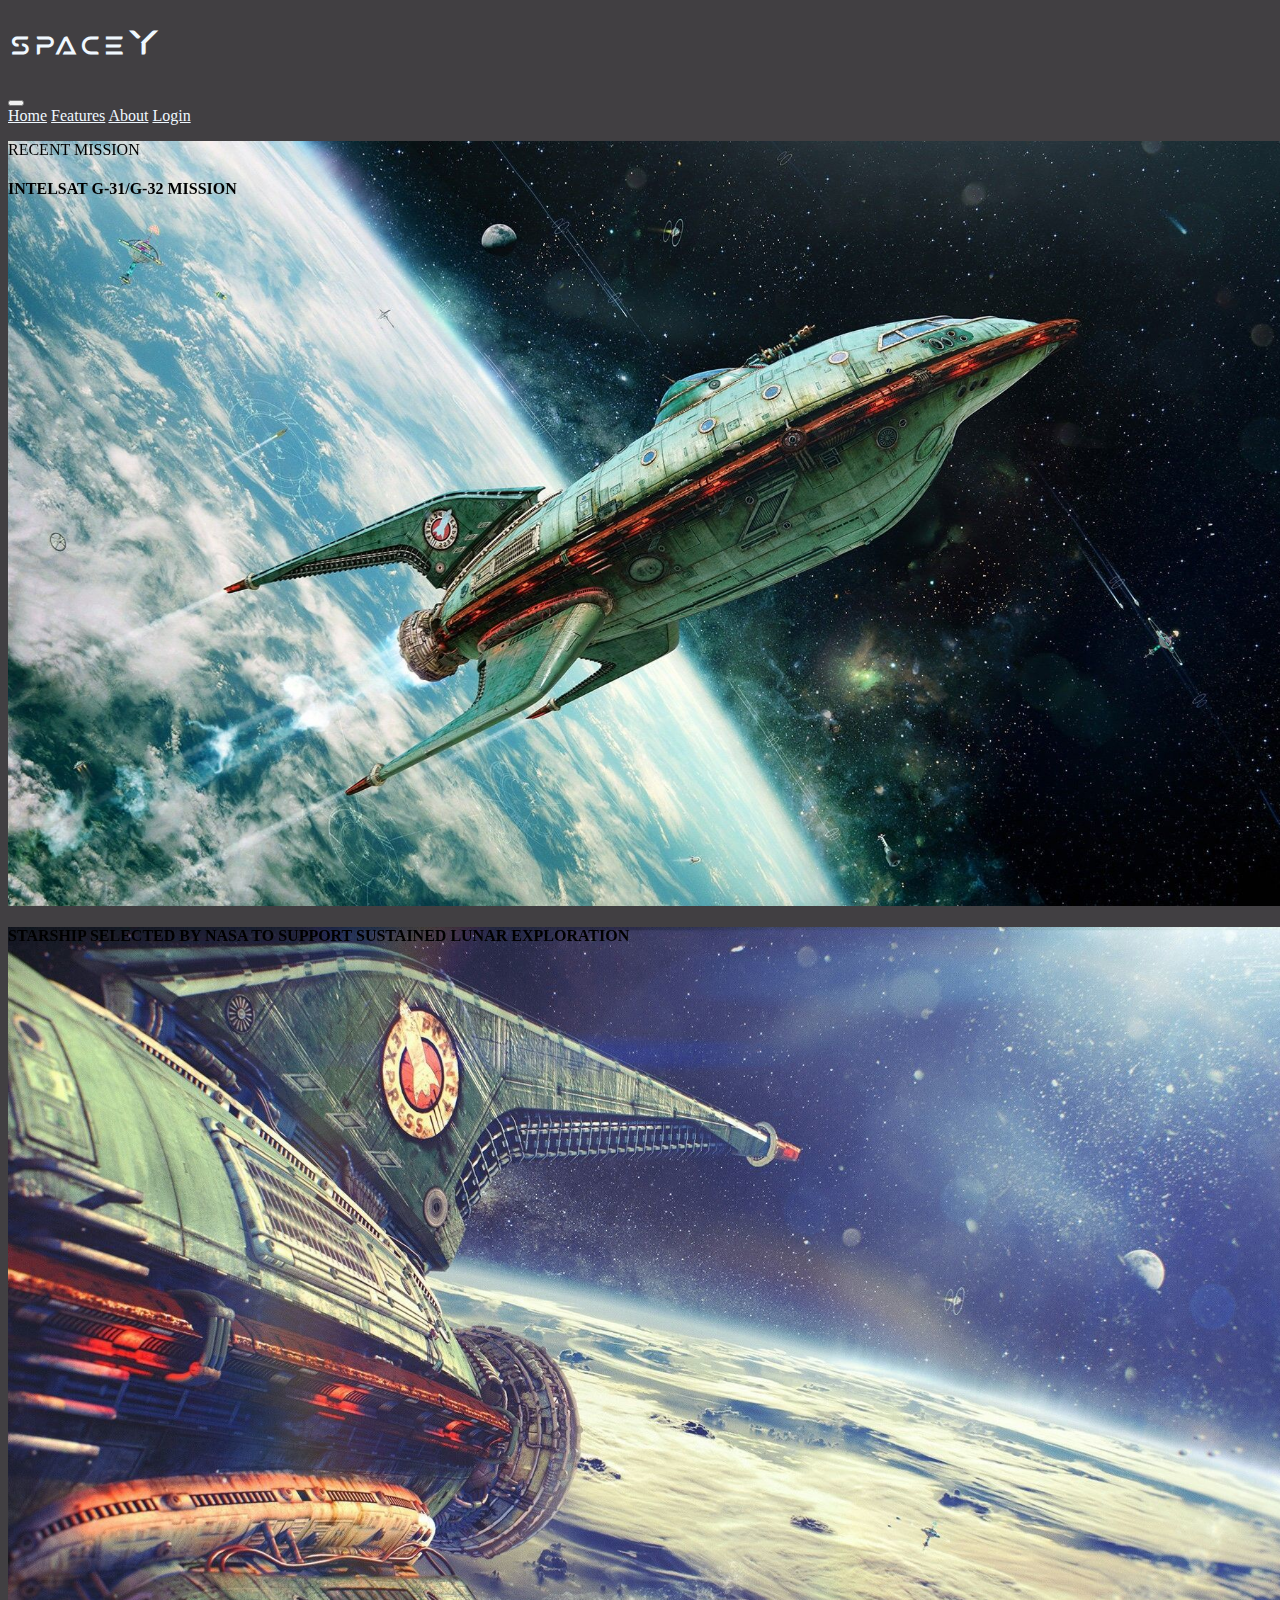
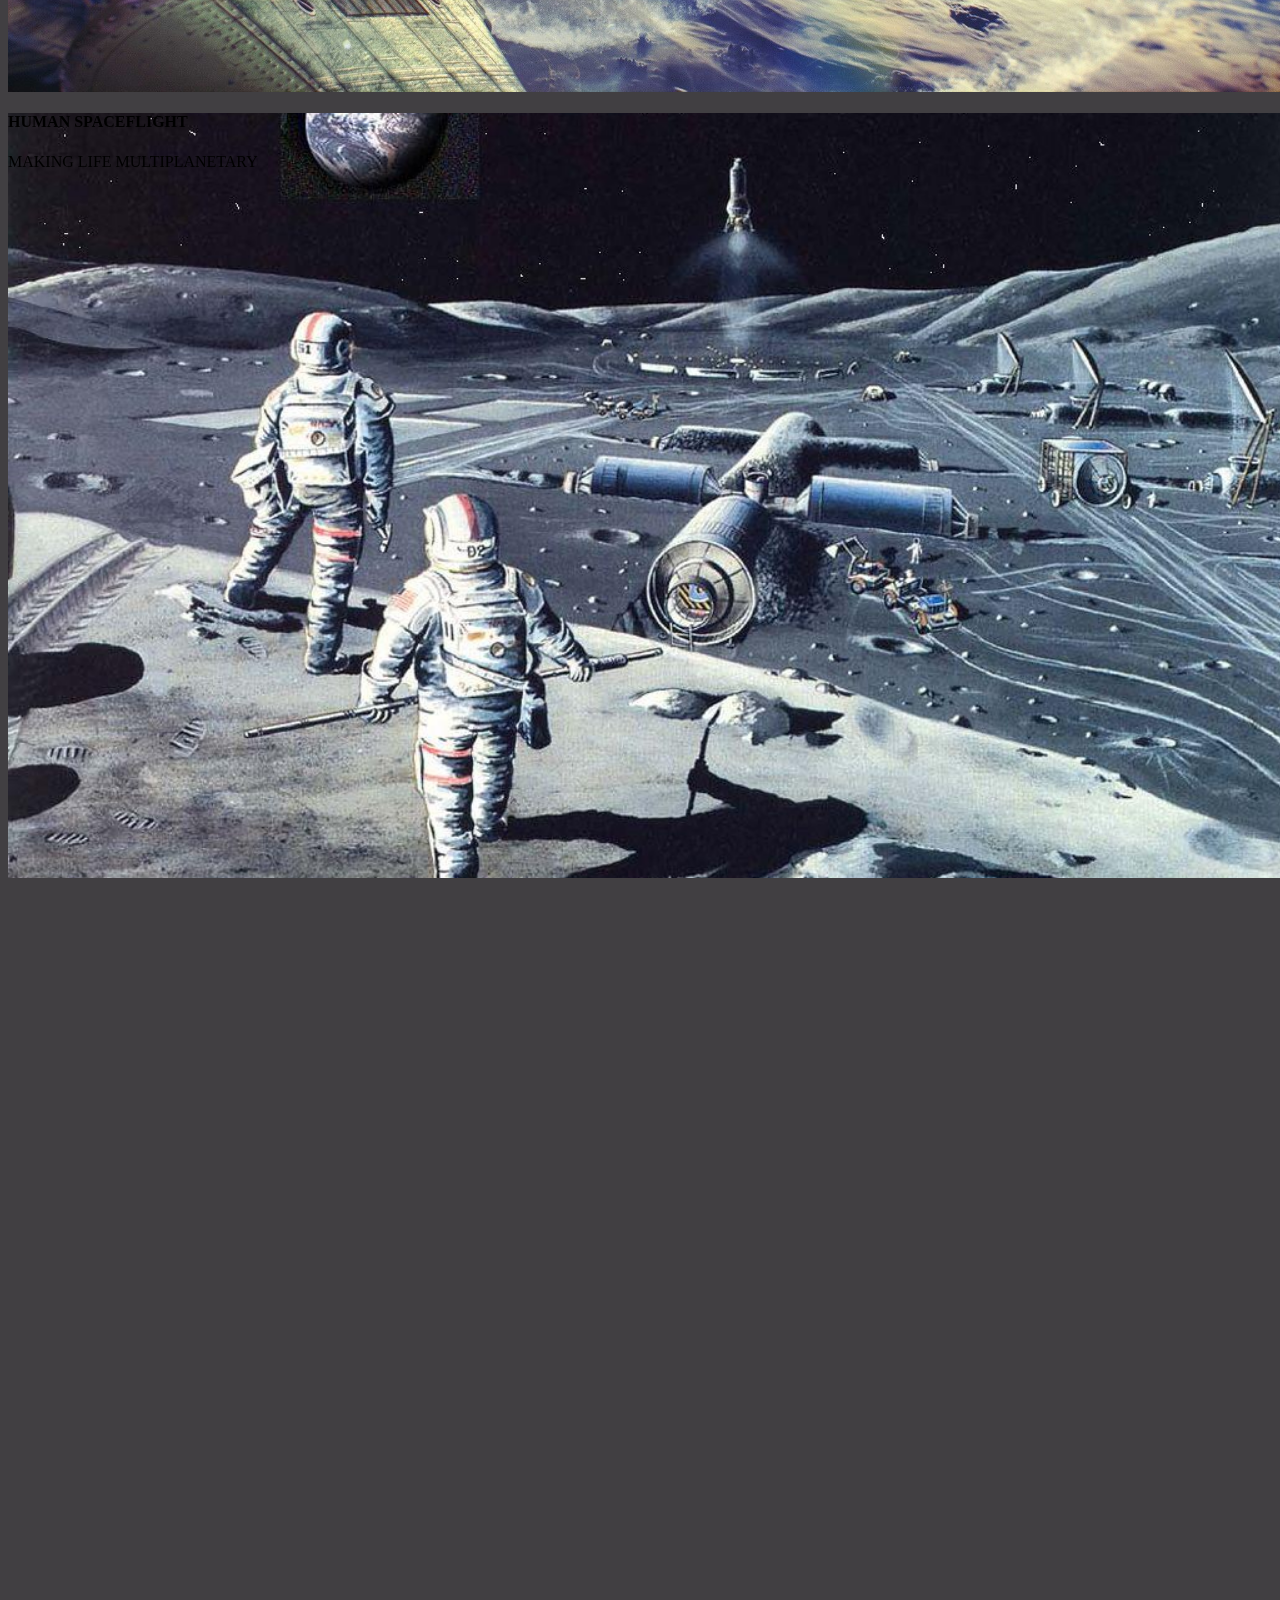
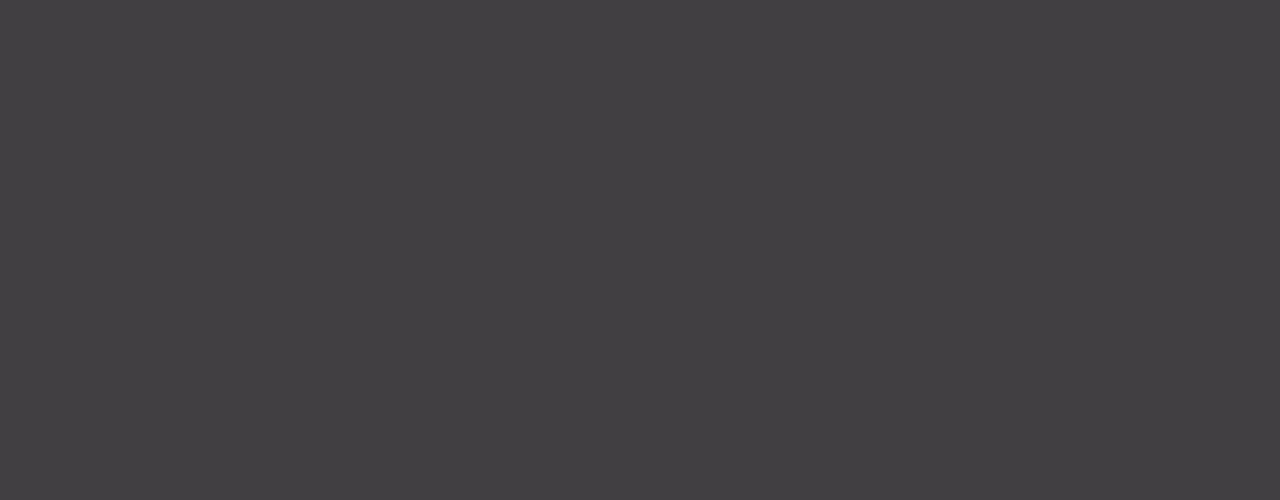
==== index.html @ 452ef67c "Se aplicaron efectos de scroll a la pagina" ====
<!DOCTYPE html>
<html lang="en">
<head>
    <meta charset="UTF-8">
    <meta http-equiv="X-UA-Compatible" content="IE=edge">
    <meta name="viewport" content="width=device-width, initial-scale=1.0">
    <title>Document</title>
    <link href="https://cdn.jsdelivr.net/npm/bootstrap@5.2.2/dist/css/bootstrap.min.css" rel="stylesheet" integrity="sha384-Zenh87qX5JnK2Jl0vWa8Ck2rdkQ2Bzep5IDxbcnCeuOxjzrPF/et3URy9Bv1WTRi" crossorigin="anonymous">
    <link rel="stylesheet" href="https://unpkg.com/aos@next/dist/aos.css" />
    <link href="style.css" rel="stylesheet">
</head>
<body>
    <nav class="navbar navbar-expand-lg">
        <div class="container-fluid">
            <div class="title">
                <h2>Space</h2>
                <h1>Y</h1>
            </div>
          <button class="navbar-toggler" type="button" data-bs-toggle="collapse" data-bs-target="#navbarNavAltMarkup" aria-controls="navbarNavAltMarkup" aria-expanded="false" aria-label="Toggle navigation">
            <span class="navbar-toggler-icon"></span>
          </button>
          <div class="collapse navbar-collapse" id="navbarNavAltMarkup">
            <div class="navbar-nav">
              <a class="nav-link nav active" aria-current="page" href="#">Home</a>
              <a class="nav-link nav" href="#">Features</a>
              <a class="nav-link nav" href="#">About</a>
              <a class="nav-link nav" href="#">Login</a>
            </div>
          </div>
        </div>
      </nav>

    <div data-aos="zoom-in" id= "idDivCarousel">
    
        <div id="miCarousel" class="carousel slide" data-bs-ride="carousel">
            <div class="carousel-inner">
                <div class="carousel-item active" style="background-image: url(img/img1.jpg) ;">
                    <div class="carousel-caption d-none d-md-block">
                        <p>RECENT MISSION</p>
                        <h4>INTELSAT G-31/G-32 MISSION</h4>
                    </div>
                </div>
                <div class="carousel-item" style="background-image:url(img/img2.jpg) ;">
                    <div class="carousel-caption d-none d-md-block">
                        <h4>STARSHIP SELECTED BY NASA TO SUPPORT SUSTAINED LUNAR EXPLORATION</h4>
                    </div>
                </div>
                <div class="carousel-item" style="background-image:url(img/img3.jpg) ;">
                    <div class="carousel-caption d none d-md-block">
                        <h4>HUMAN SPACEFLIGHT</h4>
                        <p>MAKING LIFE MULTIPLANETARY</p>
                    </div>
                </div>
            </div>
        </div>
    
    </div>
    <br>
    <div class="container">
        <div class="row">

            <div  data-aos="fade-up" class="col-3">
                <div class="card">
                    <img src="img/space1.jpg" class="card-img-top" alt="">
                    <div class="card-body">
                        <h5>WELCOME TO SPACE</h5>
                        <p>THE ROAD TO MAKING HUMANITY MULTIPLANETARY</p>
                    </div>
                </div>
            </div>
        
            <div data-aos="fade-up" class="col-3">
                <div class="card">
                    <img src="img/moon.jpg" class="card-img-top" alt="">
                    <div class="card-body">
                        <h5>THE MOON</h5>
                        <p>RETURNING HUMANS TO LUNAR MISSIONS</p>
                    </div>
                </div>
            </div>

            <div data-aos="fade-up" class="col-3">
                <div class="card">
                    <img src="img/mars.jpg" class="card-img-top" alt="">
                    <div class="card-body">
                        <h5>EXPLORE MARS</h5>
                        <p>Algo para escribir 3</p>
                    </div>
                </div>
            </div>

        </div>
    </div>
    <script src="https://cdn.jsdelivr.net/npm/bootstrap@5.2.2/dist/js/bootstrap.bundle.min.js" integrity="sha384-OERcA2EqjJCMA+/3y+gxIOqMEjwtxJY7qPCqsdltbNJuaOe923+mo//f6V8Qbsw3" crossorigin="anonymous"></script>
    <script src="https://unpkg.com/aos@next/dist/aos.js"></script>
    <script>
      AOS.init({
        easing: 'ease-out-back',
        duration: 2500
      });
    </script>
</body>
</html>
---- style.css ----
@font-face {
    font-family: mars;
    src: url(fonts/Mars.ttf);
}
body{
    background-color: #413F42;
}
h2{
    font-family: mars;
    color: aliceblue;
}
h1{
    font-family: mars;
    color: aliceblue;
}
/* Estilos del titulo*/
.title{
    display: flex;
    align-items: baseline;
}
.nav{
    color: aliceblue;
}
.navbar-toggler-icon{
    background-color: blanchedalmond;
    border-radius: 5px;
}
/* Estilos para el carousel de fotos*/
.carousel-item{
    height:85vh;
    width: 100vw;
    background-color: black;
    background-position: center;
    background-size: cover;
}
/* Estilos para cards del inicio*/
.card{
    height: 23rem;
    background-color: whitesmoke;
    opacity: 50%;
}
.card:hover{
    opacity: 100%;
    transition: 1s;
}
.card-img-top{
    height: 15rem;
}
/**/
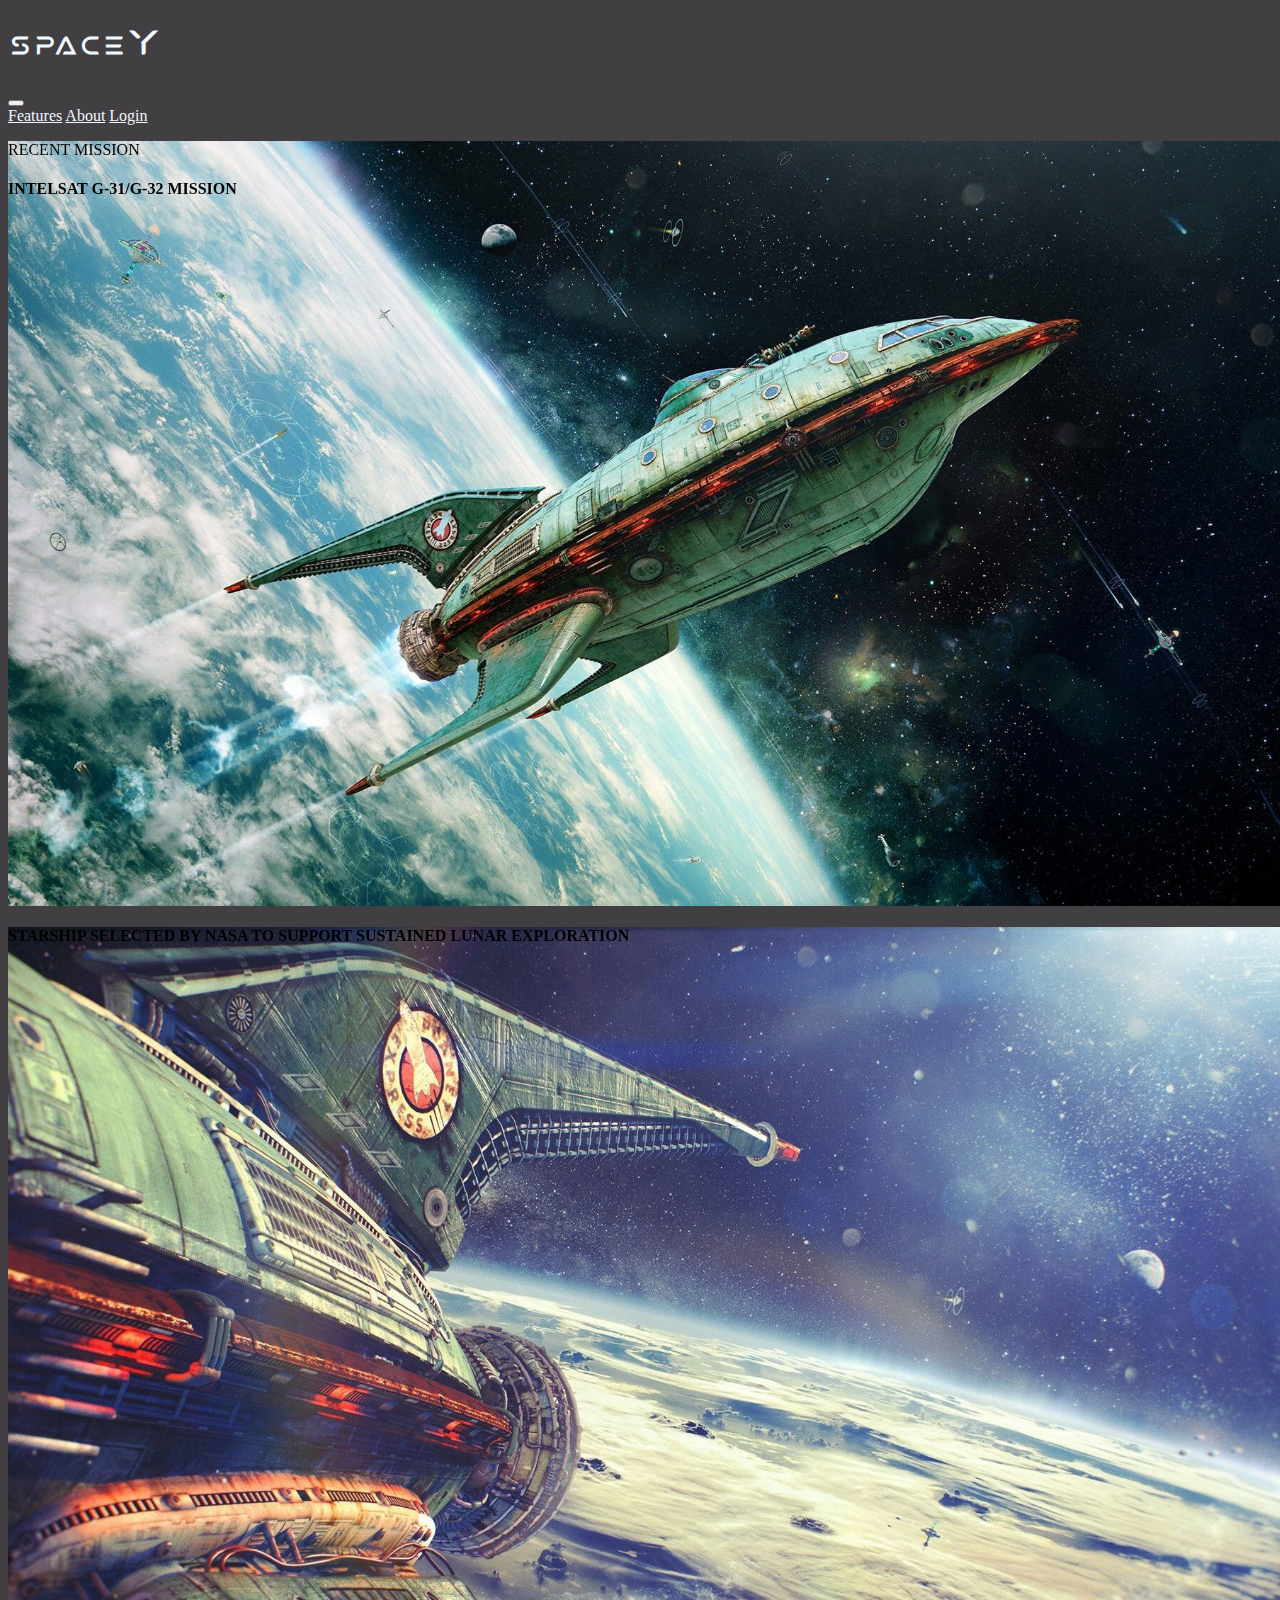
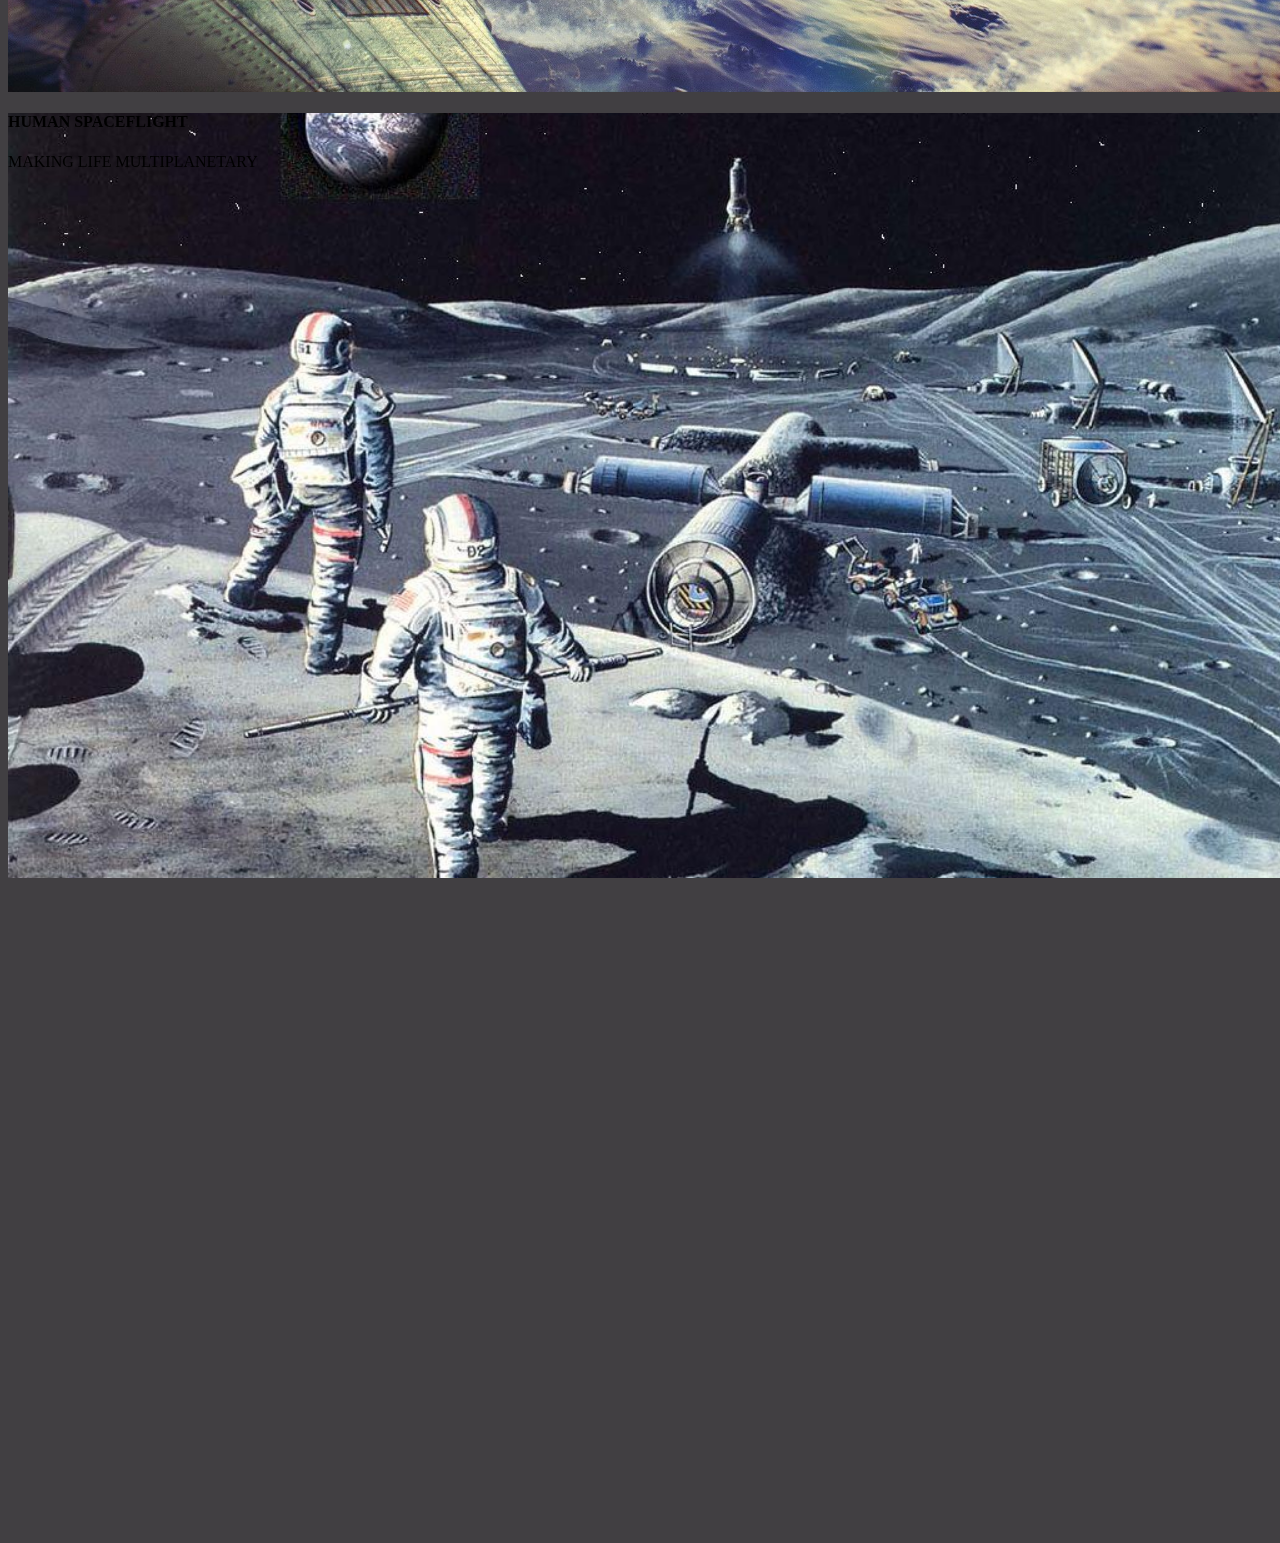
==== commit 770bfb69: "Se agregaron nuevos html a trabajar" ====
--- a/index.html
+++ b/index.html
@@ -4,7 +4,7 @@
     <meta charset="UTF-8">
     <meta http-equiv="X-UA-Compatible" content="IE=edge">
     <meta name="viewport" content="width=device-width, initial-scale=1.0">
-    <title>Document</title>
+    <title>SpaceY</title>
     <link href="https://cdn.jsdelivr.net/npm/bootstrap@5.2.2/dist/css/bootstrap.min.css" rel="stylesheet" integrity="sha384-Zenh87qX5JnK2Jl0vWa8Ck2rdkQ2Bzep5IDxbcnCeuOxjzrPF/et3URy9Bv1WTRi" crossorigin="anonymous">
     <link rel="stylesheet" href="https://unpkg.com/aos@next/dist/aos.css" />
     <link href="style.css" rel="stylesheet">
@@ -21,7 +21,6 @@
           </button>
           <div class="collapse navbar-collapse" id="navbarNavAltMarkup">
             <div class="navbar-nav">
-              <a class="nav-link nav active" aria-current="page" href="#">Home</a>
               <a class="nav-link nav" href="#">Features</a>
               <a class="nav-link nav" href="#">About</a>
               <a class="nav-link nav" href="#">Login</a>
@@ -58,10 +57,12 @@
     <br>
     <div class="container">
         <div class="row">
-
-            <div  data-aos="fade-up" class="col-3">
+            
+            <div  data-aos="fade-up" class="col-12 col-md-6 col-lg-4">
                 <div class="card">
-                    <img src="img/space1.jpg" class="card-img-top" alt="">
+                    <a href="#">
+                        <img src="img/space1.jpg" class="card-img-top" alt="">
+                    </a>
                     <div class="card-body">
                         <h5>WELCOME TO SPACE</h5>
                         <p>THE ROAD TO MAKING HUMANITY MULTIPLANETARY</p>
@@ -69,9 +70,11 @@
                 </div>
             </div>
         
-            <div data-aos="fade-up" class="col-3">
+            <div data-aos="fade-up" class="col-12 col-md-6 col-lg-4">
                 <div class="card">
-                    <img src="img/moon.jpg" class="card-img-top" alt="">
+                    <a href="moon.html">
+                        <img src="img/moon.jpg" class="card-img-top" alt="">
+                    </a>
                     <div class="card-body">
                         <h5>THE MOON</h5>
                         <p>RETURNING HUMANS TO LUNAR MISSIONS</p>
@@ -79,9 +82,11 @@
                 </div>
             </div>
 
-            <div data-aos="fade-up" class="col-3">
+            <div data-aos="fade-up" class="col-12 col-md-6 col-lg-4">
                 <div class="card">
-                    <img src="img/mars.jpg" class="card-img-top" alt="">
+                    <a href="mars.html">
+                        <img src="img/mars.jpg" class="card-img-top" alt="">
+                    </a>
                     <div class="card-body">
                         <h5>EXPLORE MARS</h5>
                         <p>Algo para escribir 3</p>
--- a/style.css
+++ b/style.css
@@ -35,7 +35,6 @@
 }
 /* Estilos para cards del inicio*/
 .card{
-    height: 23rem;
     background-color: whitesmoke;
     opacity: 50%;
 }
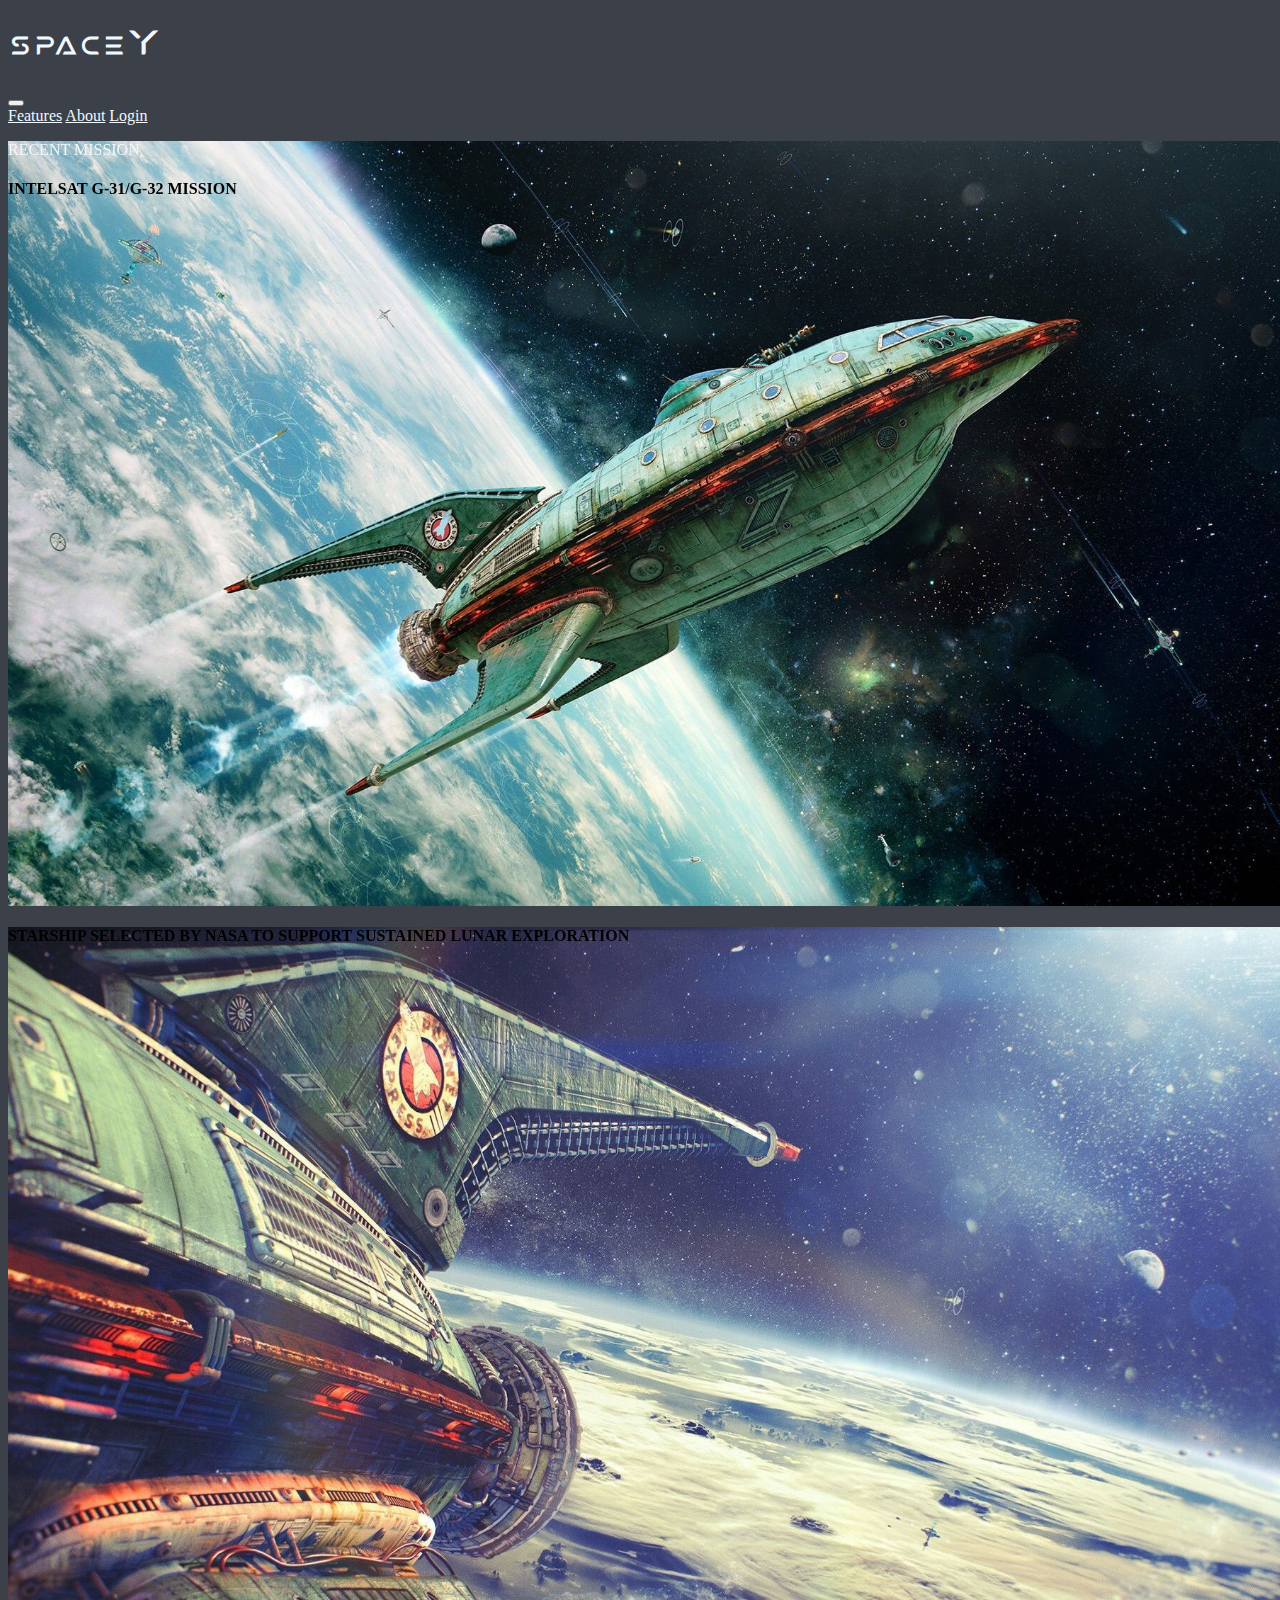
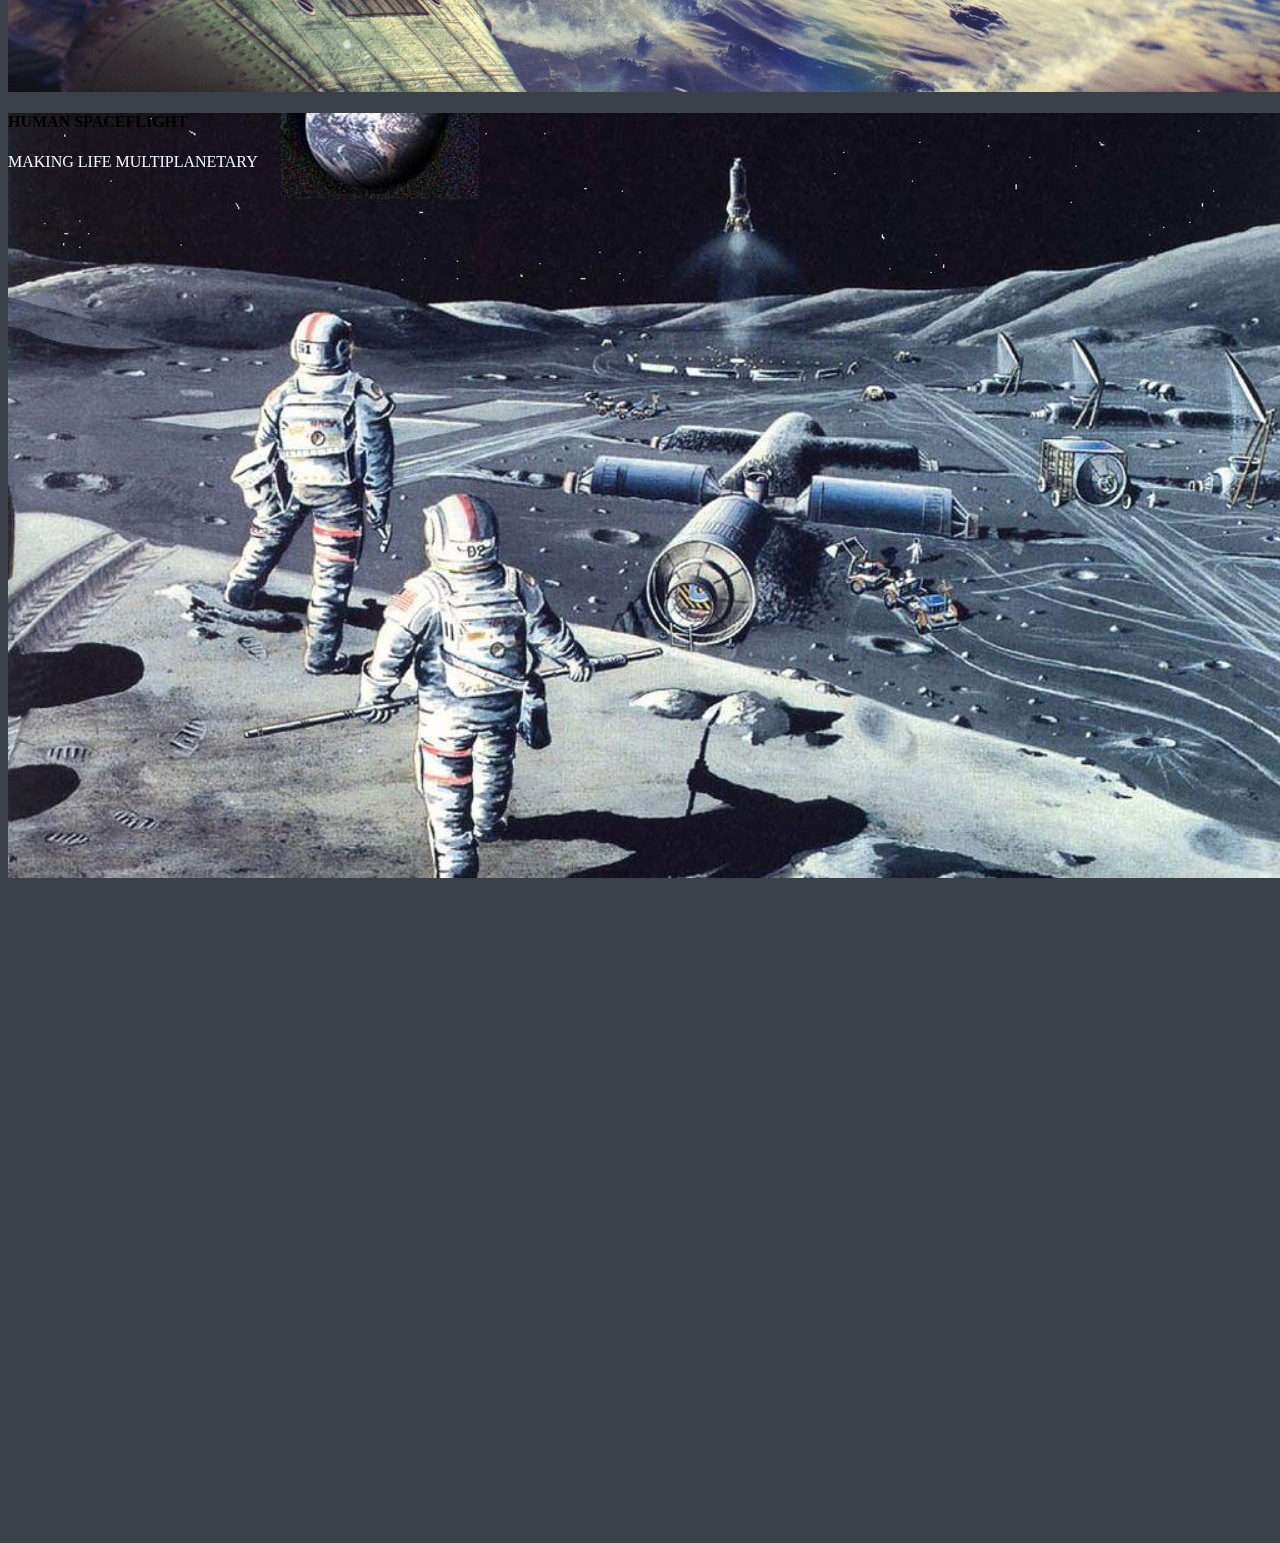
==== commit 89ab0990: "Se agregaron estilos" ====
--- a/index.html
+++ b/index.html
@@ -65,7 +65,7 @@
                     </a>
                     <div class="card-body">
                         <h5>WELCOME TO SPACE</h5>
-                        <p>THE ROAD TO MAKING HUMANITY MULTIPLANETARY</p>
+                        <p style="color: black;">THE ROAD TO MAKING HUMANITY MULTIPLANETARY</p>
                     </div>
                 </div>
             </div>
@@ -77,7 +77,7 @@
                     </a>
                     <div class="card-body">
                         <h5>THE MOON</h5>
-                        <p>RETURNING HUMANS TO LUNAR MISSIONS</p>
+                        <p style="color: black;">RETURNING HUMANS TO LUNAR MISSIONS</p>
                     </div>
                 </div>
             </div>
@@ -89,19 +89,20 @@
                     </a>
                     <div class="card-body">
                         <h5>EXPLORE MARS</h5>
-                        <p>Algo para escribir 3</p>
+                        <p style="color: black;">Algo para escribir 3</p>
                     </div>
                 </div>
             </div>
 
         </div>
     </div>
+    <br>
     <script src="https://cdn.jsdelivr.net/npm/bootstrap@5.2.2/dist/js/bootstrap.bundle.min.js" integrity="sha384-OERcA2EqjJCMA+/3y+gxIOqMEjwtxJY7qPCqsdltbNJuaOe923+mo//f6V8Qbsw3" crossorigin="anonymous"></script>
     <script src="https://unpkg.com/aos@next/dist/aos.js"></script>
     <script>
       AOS.init({
         easing: 'ease-out-back',
-        duration: 2500
+        duration: 2000
       });
     </script>
 </body>
--- a/style.css
+++ b/style.css
@@ -3,7 +3,7 @@
     src: url(fonts/Mars.ttf);
 }
 body{
-    background-color: #413F42;
+    background-color: #3C4048;
 }
 h2{
     font-family: mars;
@@ -11,6 +11,9 @@
 }
 h1{
     font-family: mars;
+    color: aliceblue;
+}
+p{
     color: aliceblue;
 }
 /* Estilos del titulo*/
@@ -35,8 +38,9 @@
 }
 /* Estilos para cards del inicio*/
 .card{
-    background-color: whitesmoke;
+    background-color: #EAEAEA;
     opacity: 50%;
+    box-shadow: rgba(0, 0, 0, 0.25) 0px 14px 28px, rgba(0, 0, 0, 0.22) 0px 10px 10px;
 }
 .card:hover{
     opacity: 100%;
@@ -45,4 +49,184 @@
 .card-img-top{
     height: 15rem;
 }
-/**/+/* Estilos de la pagina moon  y mars html*/
+.bannerMoon-Mars{
+    height: 88vh;
+    background-size: cover;
+    background-position: center;
+    background-repeat: no-repeat;
+    filter: blur(0.5px);
+
+    display: flex;
+    justify-content: center;
+    align-items: center;
+}
+.textB{
+    font-size: 15vw;
+}
+
+.glitch {
+    color: white;
+    position: relative;
+    width: 80px;
+    margin: 0 auto;
+    font-family: 'Varela', sans-serif;
+ }
+
+.glitch:after {
+    content: attr(data-text);
+    position: absolute;
+    left: 16px;
+    text-shadow: -1px 0 red;
+    top: 0;
+    color: white;
+    background: black;
+    overflow: hidden;
+    clip: rect(0, 900px, 0, 0);
+    animation: noise-anim 2s infinite linear alternate-reverse;
+}
+
+.glitch:before {
+    content: attr(data-text);
+    position: absolute;
+    left: 8px;
+    text-shadow: 1px 0 blue;
+    top: 0;
+    color: white;
+    background: black;
+    overflow: hidden;
+    clip: rect(0, 900px, 0, 0);
+    animation: noise-anim-2 3s infinite linear alternate-reverse;
+}
+
+ @keyframes noise-anim {
+    0% {
+      clip: rect(51px, 9999px, 28px, 0);
+    }
+    5% {
+      clip: rect(70px, 9999px, 19px, 0);
+    }
+    10% {
+      clip: rect(92px, 9999px, 13px, 0);
+    }
+    15% {
+      clip: rect(85px, 9999px, 49px, 0);
+    }
+    20% {
+      clip: rect(45px, 9999px, 56px, 0);
+    }
+    25% {
+      clip: rect(26px, 9999px, 31px, 0);
+    }
+    30% {
+      clip: rect(62px, 9999px, 73px, 0);
+    }
+    35% {
+      clip: rect(34px, 9999px, 11px, 0);
+    }
+    40% {
+      clip: rect(26px, 9999px, 61px, 0);
+    }
+    45% {
+      clip: rect(34px, 9999px, 71px, 0);
+    }
+    50% {
+      clip: rect(35px, 9999px, 69px, 0);
+    }
+    55% {
+      clip: rect(92px, 9999px, 81px, 0);
+    }
+    60% {
+      clip: rect(26px, 9999px, 85px, 0);
+    }
+    65% {
+      clip: rect(2px, 9999px, 68px, 0);
+    }
+    70% {
+      clip: rect(54px, 9999px, 79px, 0);
+    }
+    75% {
+      clip: rect(35px, 9999px, 85px, 0);
+    }
+    80% {
+      clip: rect(70px, 9999px, 60px, 0);
+    }
+    85% {
+      clip: rect(32px, 9999px, 26px, 0);
+    }
+    90% {
+      clip: rect(94px, 9999px, 53px, 0);
+    }
+    95% {
+      clip: rect(99px, 9999px, 92px, 0);
+    }
+    100% {
+      clip: rect(42px, 9999px, 27px, 0);
+    }
+  }
+
+  @keyframes noise-anim-2 {
+    0% {
+      clip: rect(21px, 9999px, 49px, 0);
+    }
+    5% {
+      clip: rect(27px, 9999px, 52px, 0);
+    }
+    10% {
+      clip: rect(21px, 9999px, 70px, 0);
+    }
+    15% {
+      clip: rect(65px, 9999px, 25px, 0);
+    }
+    20% {
+      clip: rect(24px, 9999px, 10px, 0);
+    }
+    25% {
+      clip: rect(61px, 9999px, 64px, 0);
+    }
+    30% {
+      clip: rect(34px, 9999px, 47px, 0);
+    }
+    35% {
+      clip: rect(46px, 9999px, 93px, 0);
+    }
+    40% {
+      clip: rect(46px, 9999px, 9px, 0);
+    }
+    45% {
+      clip: rect(67px, 9999px, 36px, 0);
+    }
+    50% {
+      clip: rect(72px, 9999px, 20px, 0);
+    }
+    55% {
+      clip: rect(79px, 9999px, 26px, 0);
+    }
+    60% {
+      clip: rect(13px, 9999px, 87px, 0);
+    }
+    65% {
+      clip: rect(10px, 9999px, 25px, 0);
+    }
+    70% {
+      clip: rect(85px, 9999px, 11px, 0);
+    }
+    75% {
+      clip: rect(94px, 9999px, 35px, 0);
+    }
+    80% {
+      clip: rect(50px, 9999px, 86px, 0);
+    }
+    85% {
+      clip: rect(74px, 9999px, 67px, 0);
+    }
+    90% {
+      clip: rect(1px, 9999px, 40px, 0);
+    }
+    95% {
+      clip: rect(3px, 9999px, 48px, 0);
+    }
+    100% {
+      clip: rect(90px, 9999px, 23px, 0);
+    }
+  }
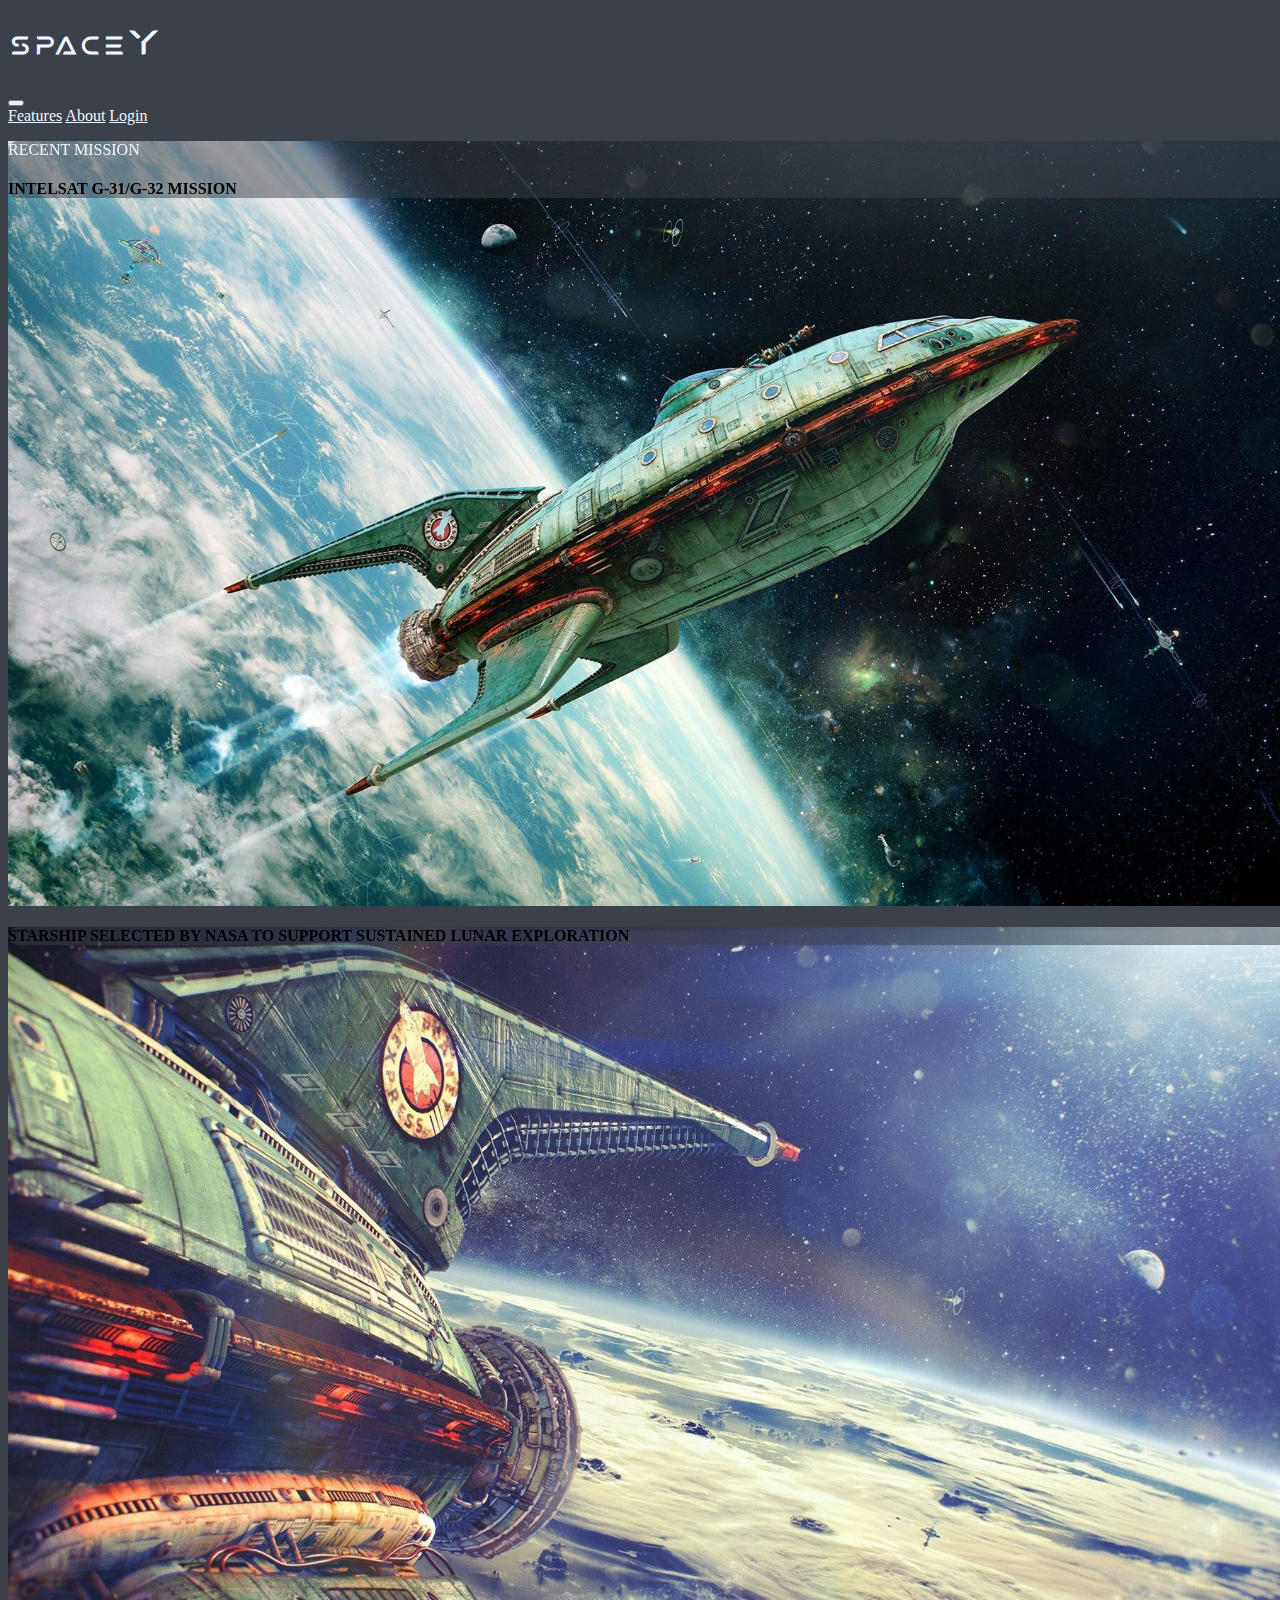
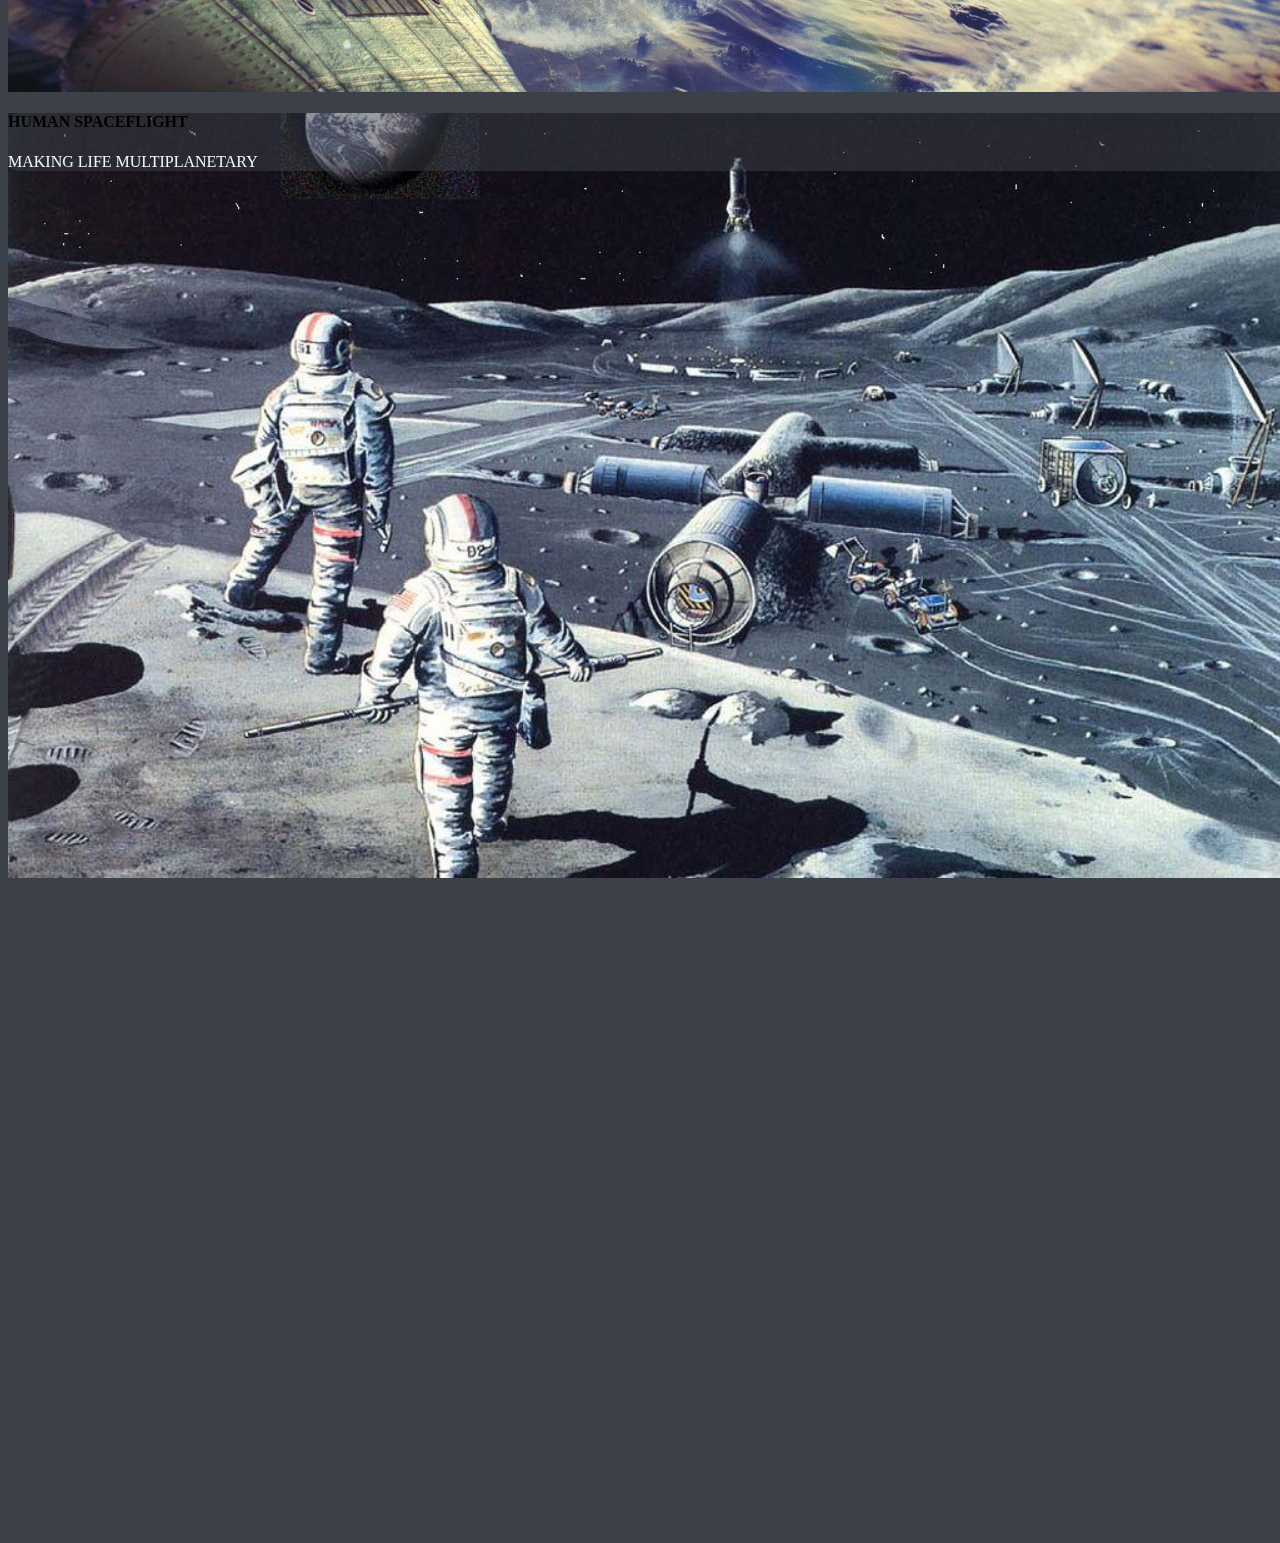
==== commit 0a649f28: "Se modifico el carousel del index" ====
--- a/index.html
+++ b/index.html
@@ -35,19 +35,25 @@
             <div class="carousel-inner">
                 <div class="carousel-item active" style="background-image: url(img/img1.jpg) ;">
                     <div class="carousel-caption d-none d-md-block">
-                        <p>RECENT MISSION</p>
-                        <h4>INTELSAT G-31/G-32 MISSION</h4>
+                        <div style="background-color: rgb(60, 64, 72,50%);border-radius:10px ;">
+                            <p>RECENT MISSION</p>
+                            <h4>INTELSAT G-31/G-32 MISSION</h4>
+                        </div>
                     </div>
                 </div>
                 <div class="carousel-item" style="background-image:url(img/img2.jpg) ;">
                     <div class="carousel-caption d-none d-md-block">
-                        <h4>STARSHIP SELECTED BY NASA TO SUPPORT SUSTAINED LUNAR EXPLORATION</h4>
+                        <div style="background-color: rgb(60, 64, 72,50%);border-radius:10px ;">
+                            <h4>STARSHIP SELECTED BY NASA TO SUPPORT SUSTAINED LUNAR EXPLORATION</h4>
+                        </div>
                     </div>
                 </div>
                 <div class="carousel-item" style="background-image:url(img/img3.jpg) ;">
                     <div class="carousel-caption d none d-md-block">
-                        <h4>HUMAN SPACEFLIGHT</h4>
-                        <p>MAKING LIFE MULTIPLANETARY</p>
+                        <div style="background-color: rgb(60, 64, 72,50%);border-radius:10px ;">
+                            <h4>HUMAN SPACEFLIGHT</h4>
+                            <p>MAKING LIFE MULTIPLANETARY</p>
+                        </div>
                     </div>
                 </div>
             </div>
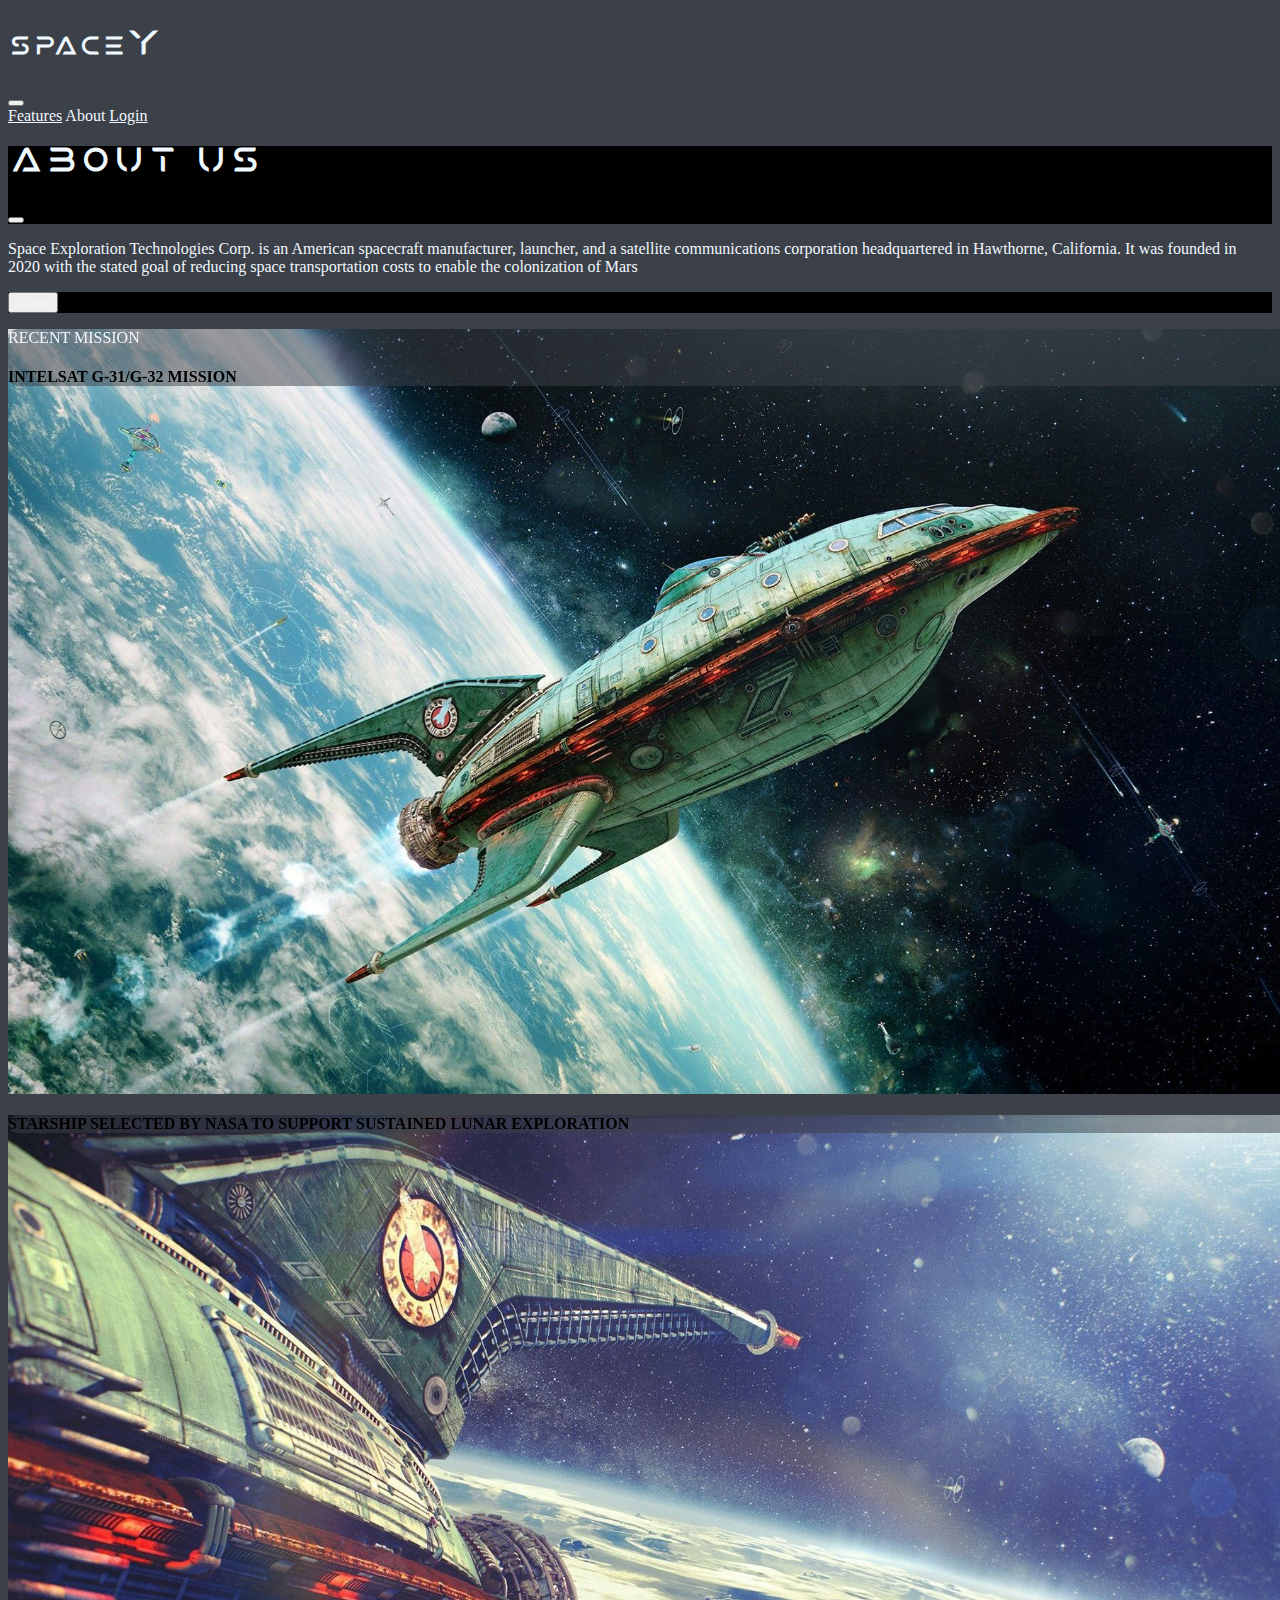
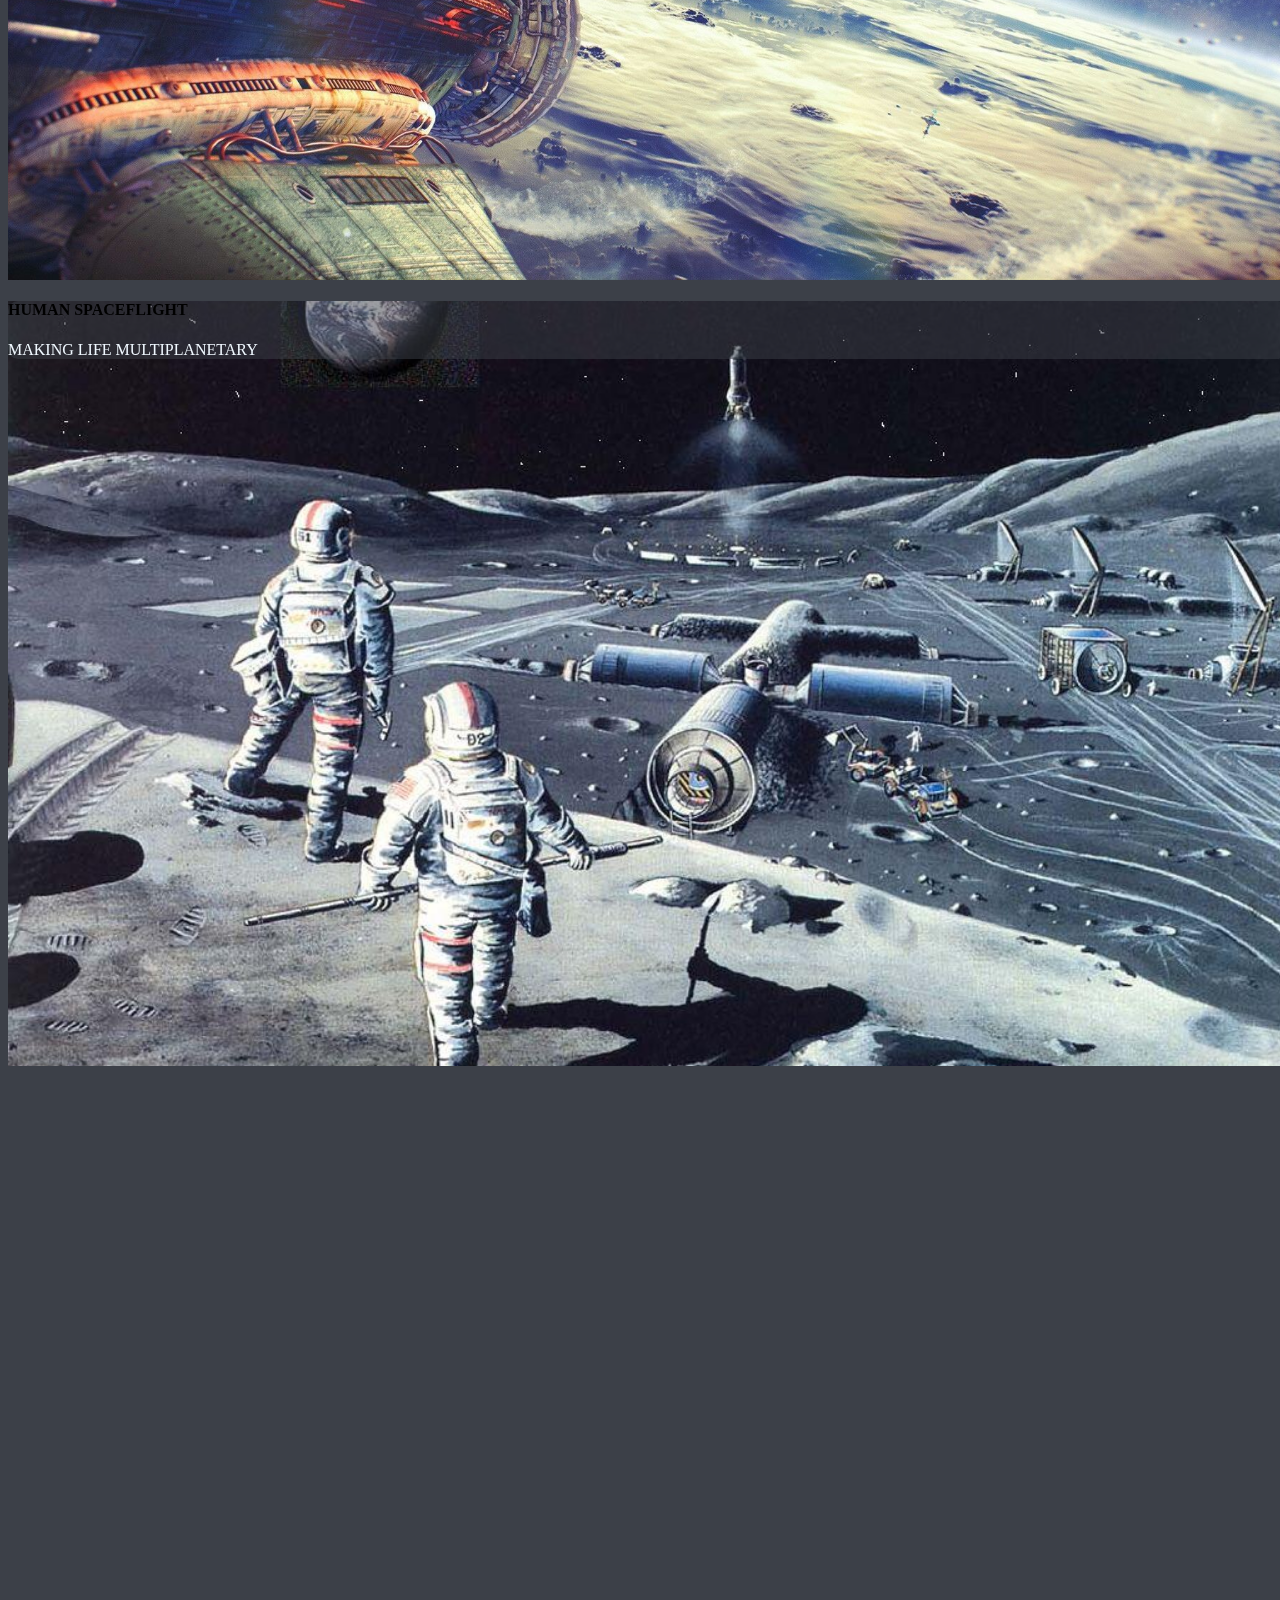
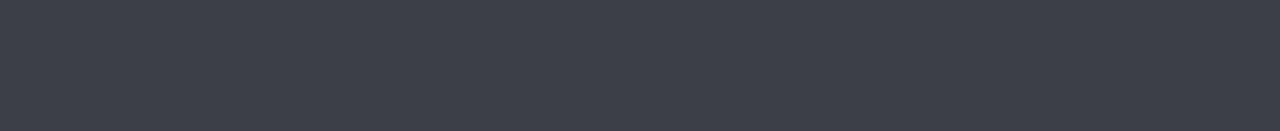
==== commit cfe2df5c: "Se agrego un modal al index" ====
--- a/index.html
+++ b/index.html
@@ -16,21 +16,40 @@
                 <h2>Space</h2>
                 <h1>Y</h1>
             </div>
-          <button class="navbar-toggler" type="button" data-bs-toggle="collapse" data-bs-target="#navbarNavAltMarkup" aria-controls="navbarNavAltMarkup" aria-expanded="false" aria-label="Toggle navigation">
-            <span class="navbar-toggler-icon"></span>
-          </button>
-          <div class="collapse navbar-collapse" id="navbarNavAltMarkup">
-            <div class="navbar-nav">
-              <a class="nav-link nav" href="#">Features</a>
-              <a class="nav-link nav" href="#">About</a>
-              <a class="nav-link nav" href="#">Login</a>
+            <button class="navbar-toggler" type="button" data-bs-toggle="collapse" data-bs-target="#navbarNavAltMarkup"
+                aria-controls="navbarNavAltMarkup" aria-expanded="false" aria-label="Toggle navigation">
+                <span class="navbar-toggler-icon"></span>
+            </button>
+            <div class="collapse navbar-collapse" id="navbarNavAltMarkup">
+                <div class="navbar-nav">
+                    <a class="nav-link nav" href="#">Features</a>
+                    <a class="nav-link nav" data-bs-toggle="modal" data-bs-target="#exampleModal" style="cursor: pointer;">About</a>
+                    <a class="nav-link nav" href="#">Login</a>
+                </div>
             </div>
-          </div>
         </div>
-      </nav>
+    </nav>
 
-    <div data-aos="zoom-in" id= "idDivCarousel">
-    
+    <!-- Modal -->
+    <div class="modal fade" id="exampleModal" tabindex="-1" aria-labelledby="exampleModalLabel" aria-hidden="true">
+        <div class="modal-dialog modal-dialog-centered">
+            <div class="modal-content">
+                <div class="modal-header">
+                    <h1 class="modal-title fs-5" id="exampleModalLabel">About us</h1>
+                    <button type="button" class="btn-close" data-bs-dismiss="modal" aria-label="Close"></button>
+                </div>
+                <div class="modal-body">
+                    <p>Space Exploration Technologies Corp. is an American spacecraft manufacturer, launcher, and a satellite communications corporation headquartered in Hawthorne, California. It was founded in 2020 with the stated goal of reducing space transportation costs to enable the colonization of Mars</p>
+                </div>
+                <div class="modal-footer">
+                    <button type="button" class="btn" data-bs-dismiss="modal" style="color: aliceblue;">Close</button>
+                </div>
+            </div>
+        </div>
+    </div>
+
+    <div data-aos="zoom-in" id="idDivCarousel">
+
         <div id="miCarousel" class="carousel slide" data-bs-ride="carousel">
             <div class="carousel-inner">
                 <div class="carousel-item active" style="background-image: url(img/img1.jpg) ;">
@@ -58,13 +77,13 @@
                 </div>
             </div>
         </div>
-    
+
     </div>
     <br>
     <div class="container">
         <div class="row">
-            
-            <div  data-aos="fade-up" class="col-12 col-md-6 col-lg-4">
+
+            <div data-aos="fade-up" class="col-12 col-md-6 col-lg-4">
                 <div class="card">
                     <a href="#">
                         <img src="img/space1.jpg" class="card-img-top" alt="">
@@ -75,7 +94,7 @@
                     </div>
                 </div>
             </div>
-        
+
             <div data-aos="fade-up" class="col-12 col-md-6 col-lg-4">
                 <div class="card">
                     <a href="moon.html">
@@ -103,13 +122,15 @@
         </div>
     </div>
     <br>
-    <script src="https://cdn.jsdelivr.net/npm/bootstrap@5.2.2/dist/js/bootstrap.bundle.min.js" integrity="sha384-OERcA2EqjJCMA+/3y+gxIOqMEjwtxJY7qPCqsdltbNJuaOe923+mo//f6V8Qbsw3" crossorigin="anonymous"></script>
+    <script src="https://cdn.jsdelivr.net/npm/bootstrap@5.2.2/dist/js/bootstrap.bundle.min.js"
+        integrity="sha384-OERcA2EqjJCMA+/3y+gxIOqMEjwtxJY7qPCqsdltbNJuaOe923+mo//f6V8Qbsw3"
+        crossorigin="anonymous"></script>
     <script src="https://unpkg.com/aos@next/dist/aos.js"></script>
     <script>
-      AOS.init({
-        easing: 'ease-out-back',
-        duration: 2000
-      });
+        AOS.init({
+            easing: 'ease-out-back',
+            duration: 2000
+        });
     </script>
 </body>
 </html>--- a/style.css
+++ b/style.css
@@ -63,6 +63,16 @@
 }
 .textB{
     font-size: 15vw;
+}
+.modal-header{
+  background-color:black;
+}
+.modal-body{
+  background-image: url(img/starry-night-sky.jpg);
+  background-size: cover;
+}
+.modal-footer{
+  background-color:black;
 }
 
 .glitch {
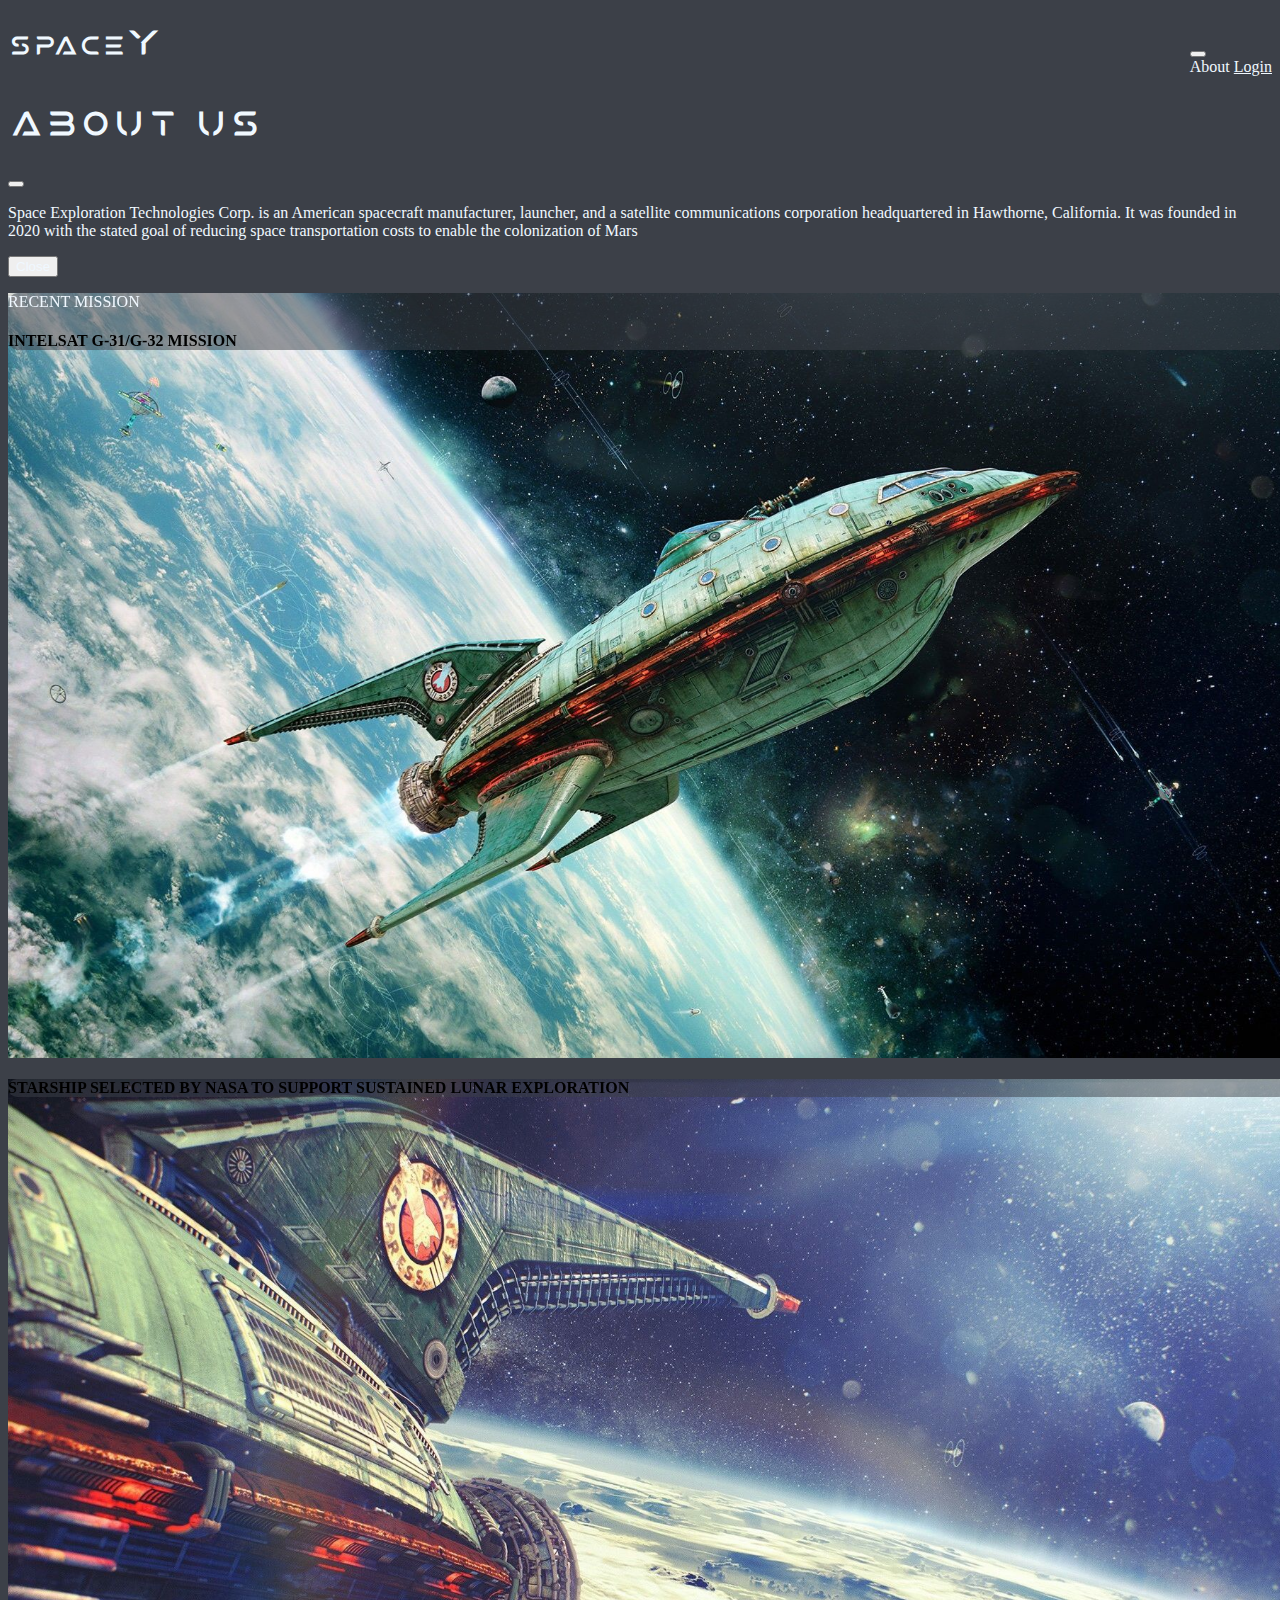
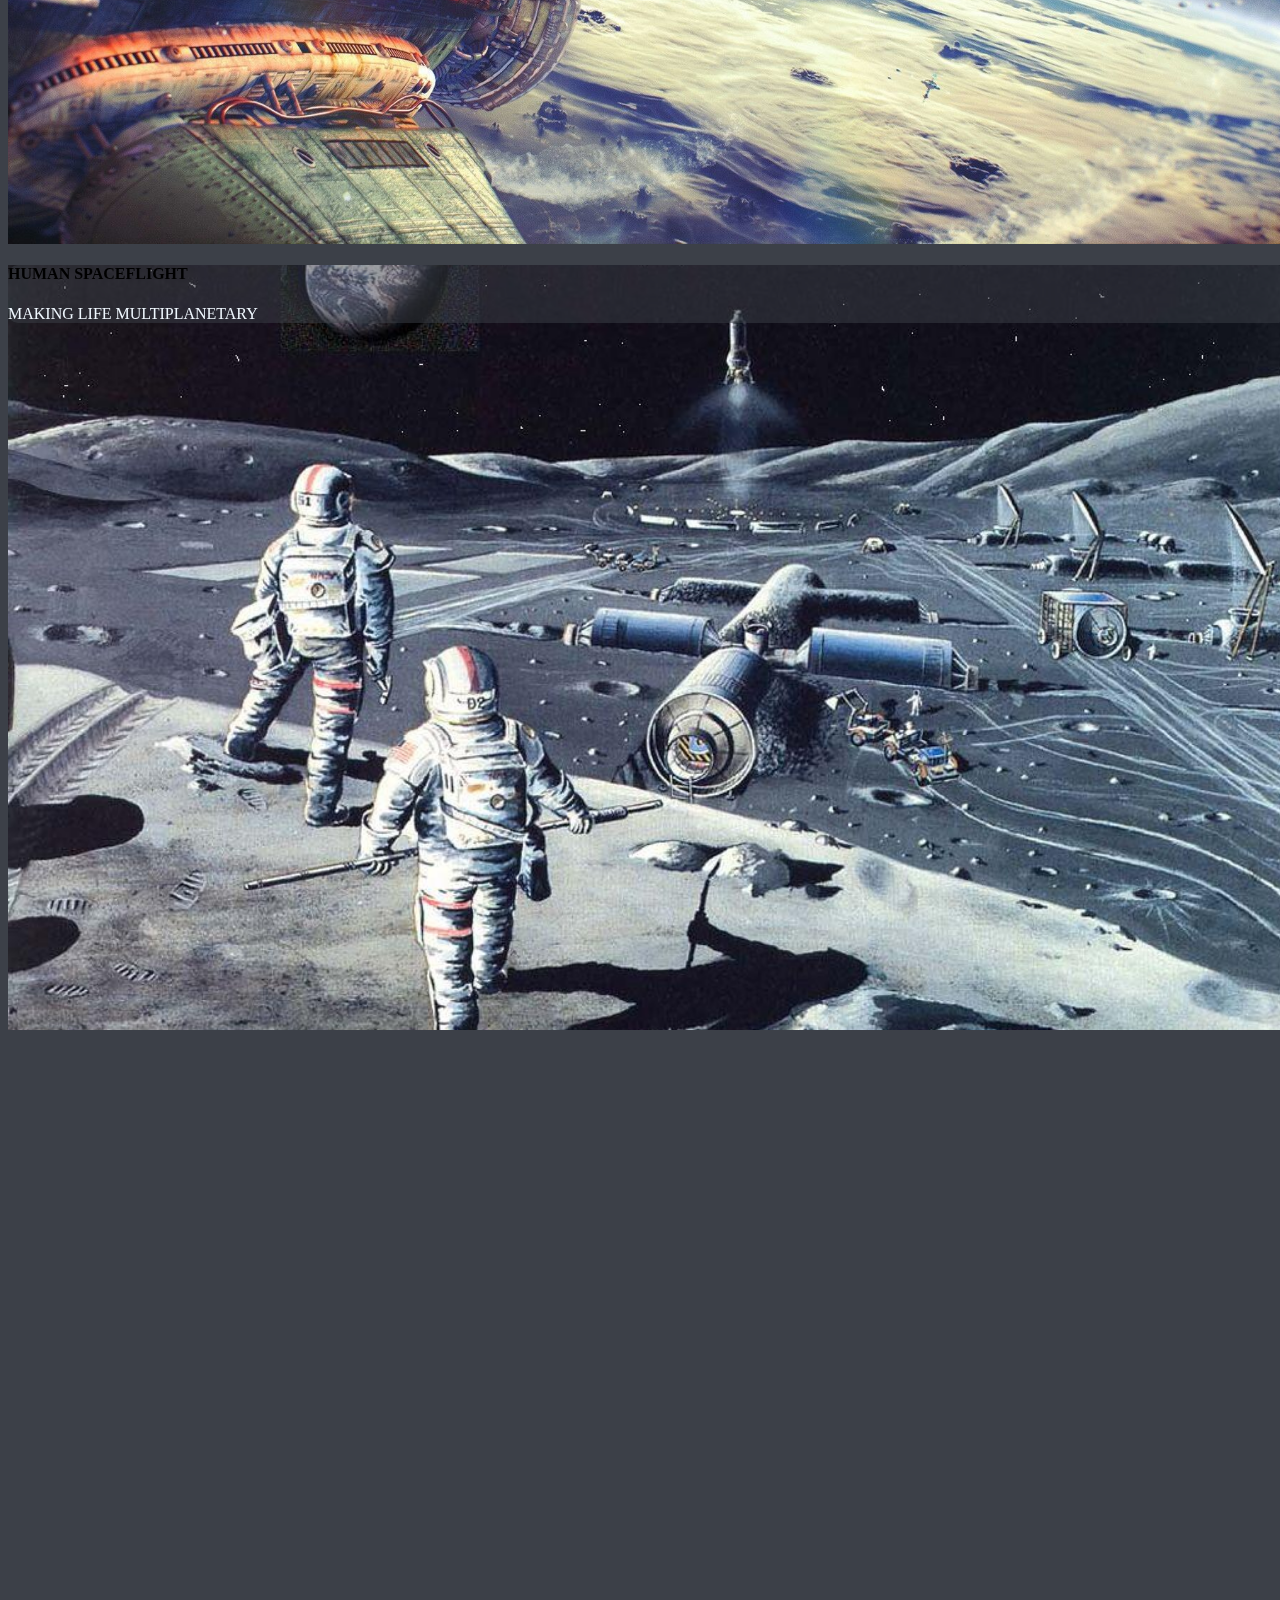
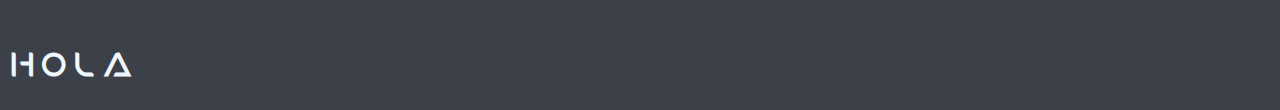
==== commit 33864337: "Se agregaron animaciones al contenido de las paginas" ====
--- a/index.html
+++ b/index.html
@@ -10,25 +10,30 @@
     <link href="style.css" rel="stylesheet">
 </head>
 <body>
-    <nav class="navbar navbar-expand-lg">
-        <div class="container-fluid">
-            <div class="title">
-                <h2>Space</h2>
-                <h1>Y</h1>
-            </div>
-            <button class="navbar-toggler" type="button" data-bs-toggle="collapse" data-bs-target="#navbarNavAltMarkup"
-                aria-controls="navbarNavAltMarkup" aria-expanded="false" aria-label="Toggle navigation">
-                <span class="navbar-toggler-icon"></span>
-            </button>
-            <div class="collapse navbar-collapse" id="navbarNavAltMarkup">
-                <div class="navbar-nav">
-                    <a class="nav-link nav" href="#">Features</a>
-                    <a class="nav-link nav" data-bs-toggle="modal" data-bs-target="#exampleModal" style="cursor: pointer;">About</a>
-                    <a class="nav-link nav" href="#">Login</a>
+    <div style="display: flex; justify-content: space-between; align-items: baseline;">
+    
+        <div class="title">
+            <h2>Space</h2>
+            <h1>Y</h1>
+        </div>
+    
+        <div>
+            <nav class="navbar navbar-expand-lg">
+                <button class="navbar-toggler" type="button" data-bs-toggle="collapse" data-bs-target="#navbarNavAltMarkup"
+                    aria-controls="navbarNavAltMarkup" aria-expanded="false" aria-label="Toggle navigation">
+                    <span class="navbar-toggler-icon"></span>
+                </button>
+                <div class="collapse navbar-collapse" id="navbarNavAltMarkup">
+                    <div class="navbar-nav">
+                        <a class="nav-link nav" data-bs-toggle="modal" data-bs-target="#exampleModal"
+                            style="cursor: pointer;">About</a>
+                        <a class="nav-link nav" href="#">Login</a>
+                    </div>
                 </div>
-            </div>
+            </nav>
         </div>
-    </nav>
+    
+    </div>
 
     <!-- Modal -->
     <div class="modal fade" id="exampleModal" tabindex="-1" aria-labelledby="exampleModalLabel" aria-hidden="true">
@@ -133,4 +138,7 @@
         });
     </script>
 </body>
+<footer>
+    <h1>hola</h1>
+</footer>
 </html>--- a/style.css
+++ b/style.css
@@ -25,7 +25,7 @@
     color: aliceblue;
 }
 .navbar-toggler-icon{
-    background-color: blanchedalmond;
+    background-color:aliceblue;
     border-radius: 5px;
 }
 /* Estilos para el carousel de fotos*/
@@ -61,18 +61,24 @@
     justify-content: center;
     align-items: center;
 }
+.imgCover{
+  height: 200vh;
+  background-size: cover;
+  background-position: center;
+  background-repeat: no-repeat;
+}
 .textB{
     font-size: 15vw;
 }
 .modal-header{
-  background-color:black;
+  background-color:#3C4048;
 }
 .modal-body{
   background-image: url(img/starry-night-sky.jpg);
   background-size: cover;
 }
 .modal-footer{
-  background-color:black;
+  background-color:#3C4048;
 }
 
 .glitch {
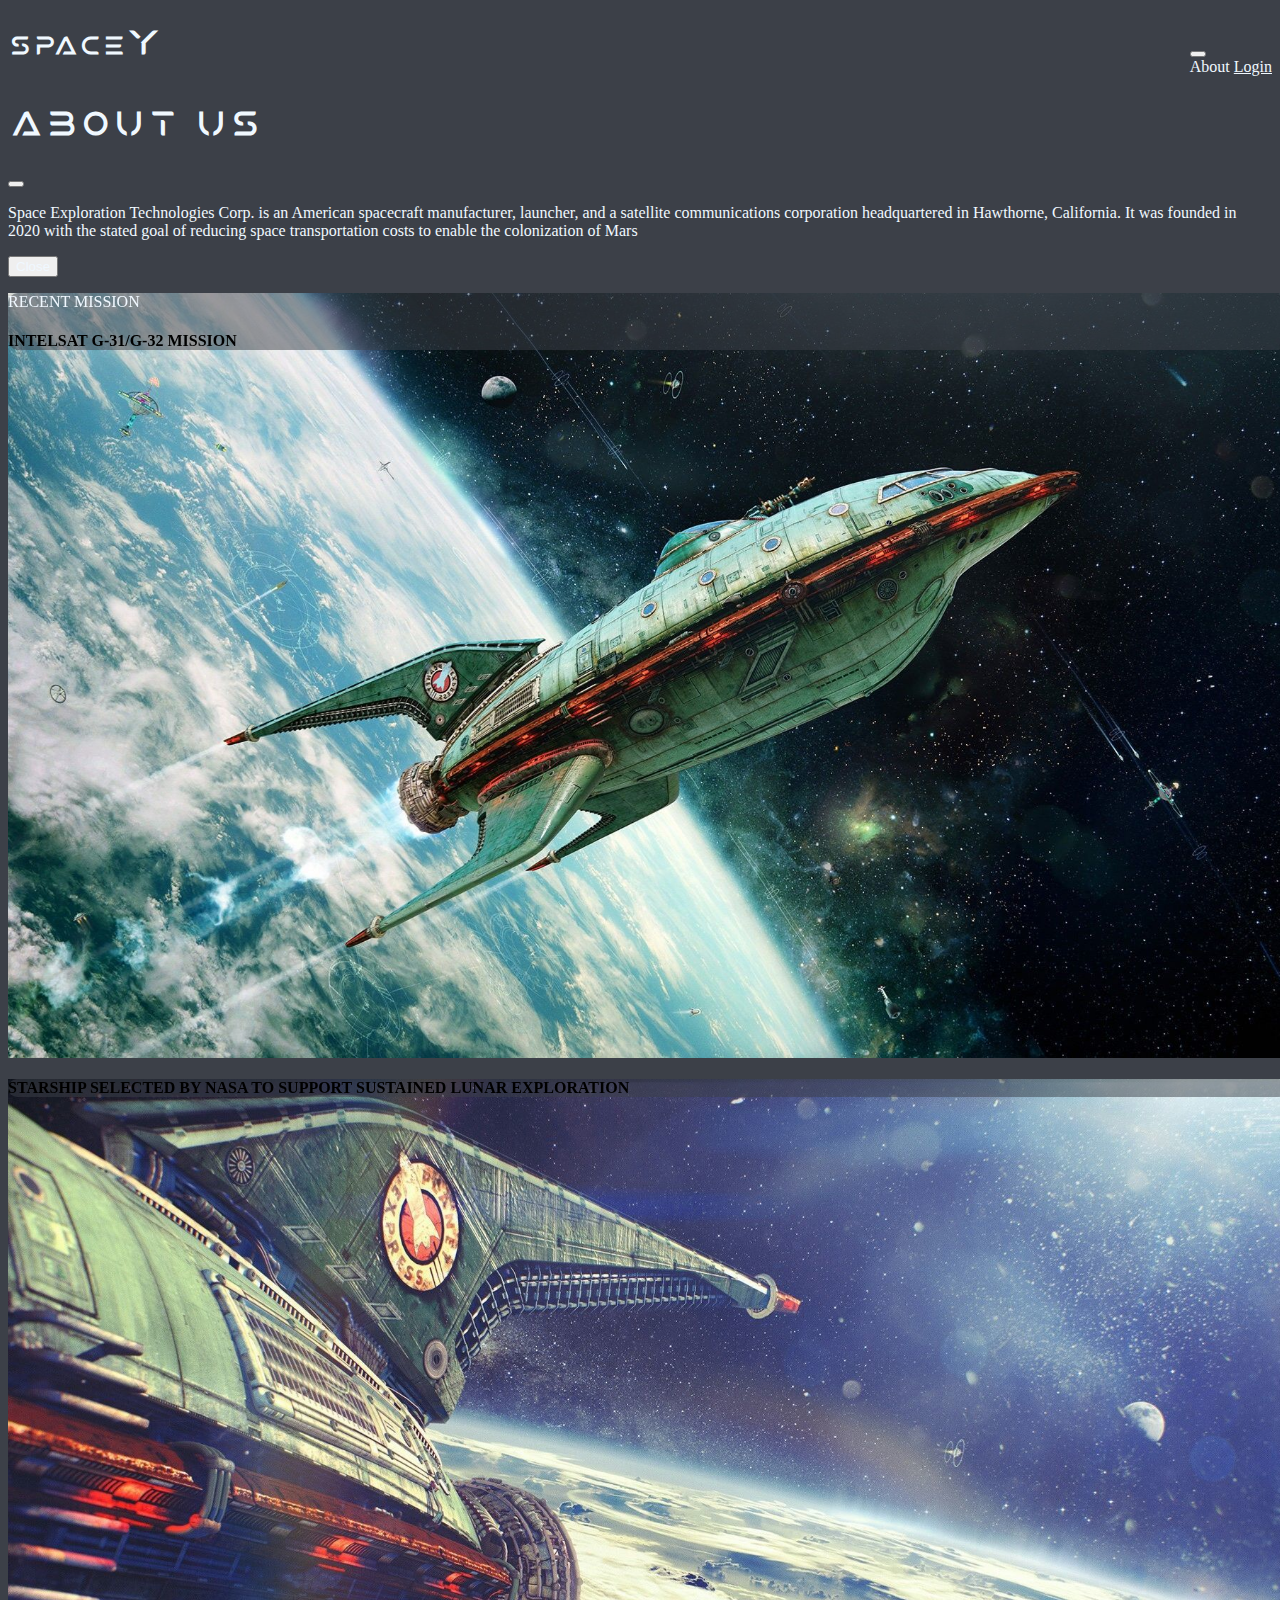
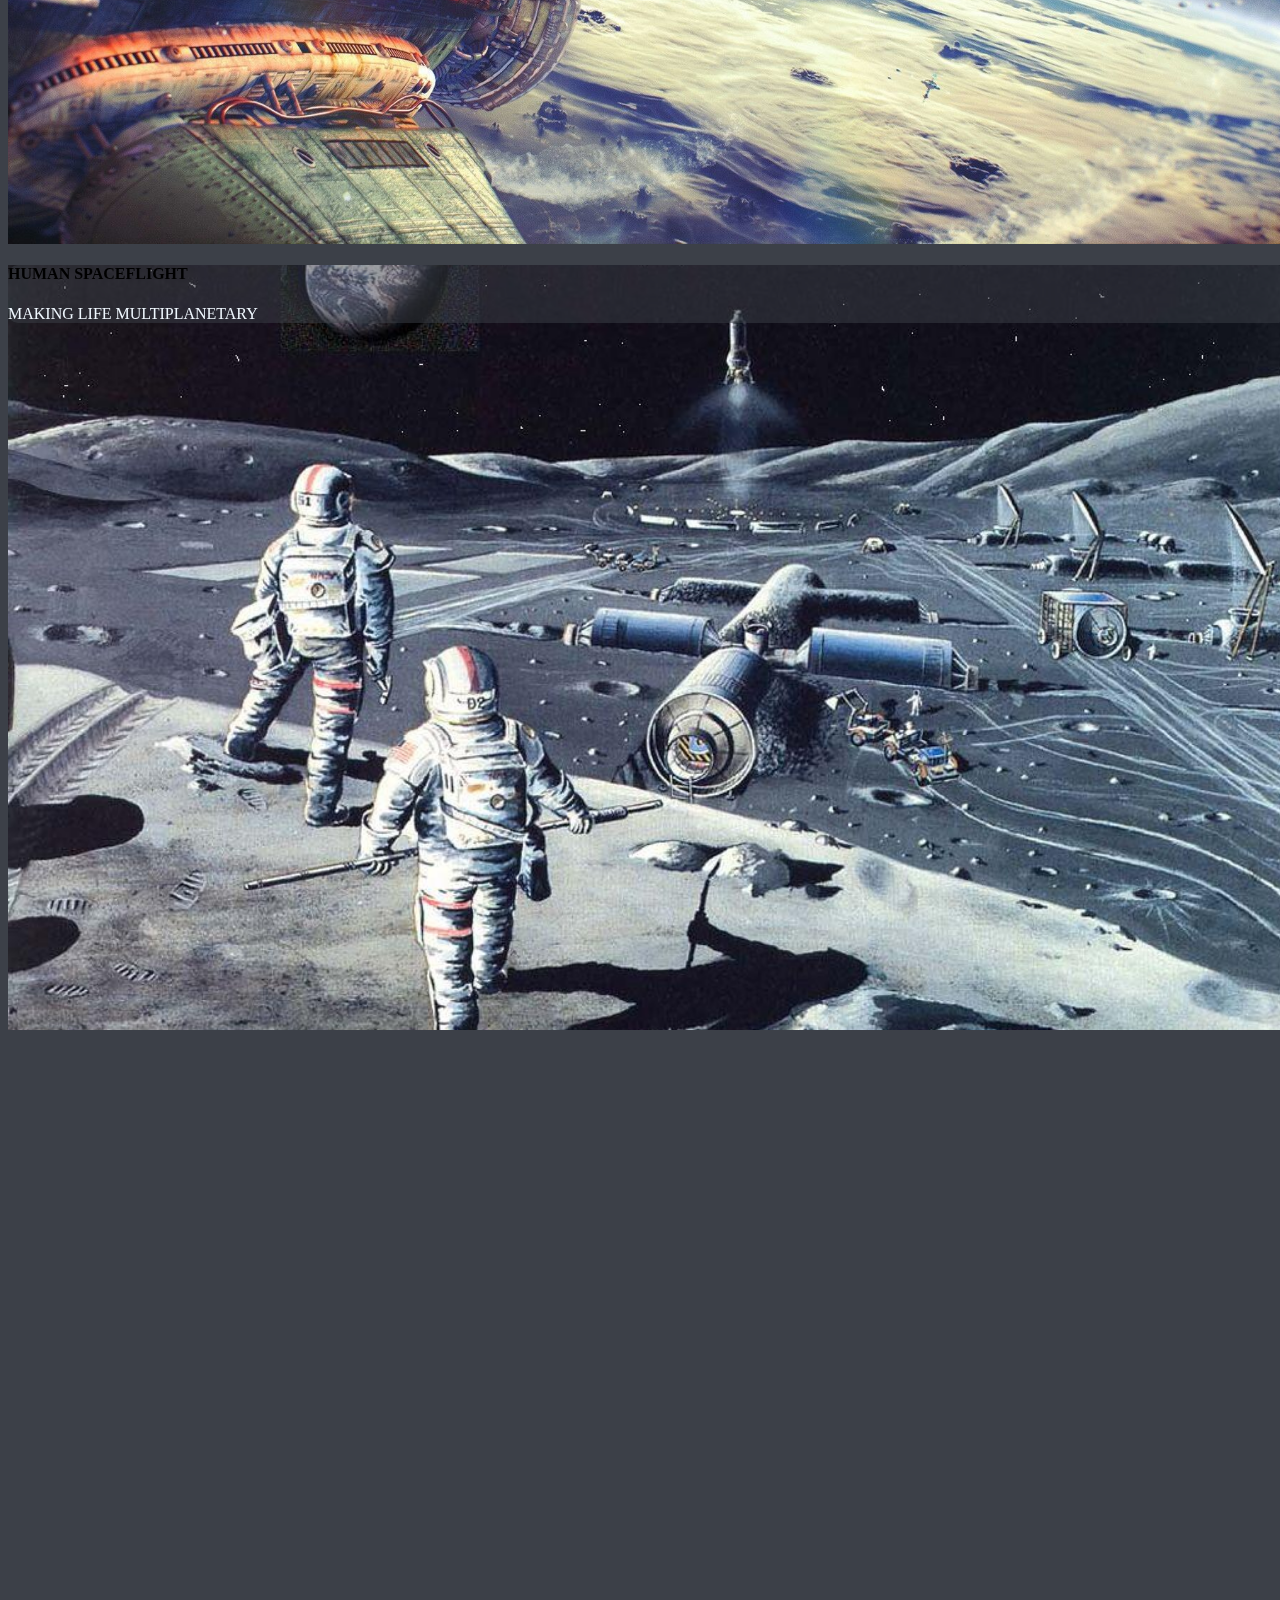
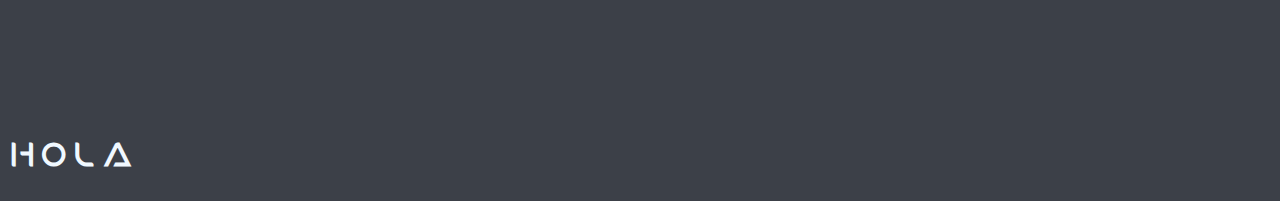
==== commit 336147e2: "Se arreglaron los estilos de las paginas" ====
--- a/index.html
+++ b/index.html
@@ -10,17 +10,17 @@
     <link href="style.css" rel="stylesheet">
 </head>
 <body>
+    <!--Navbar-->
     <div style="display: flex; justify-content: space-between; align-items: baseline;">
-    
         <div class="title">
             <h2>Space</h2>
             <h1>Y</h1>
         </div>
-    
         <div>
             <nav class="navbar navbar-expand-lg">
-                <button class="navbar-toggler" type="button" data-bs-toggle="collapse" data-bs-target="#navbarNavAltMarkup"
-                    aria-controls="navbarNavAltMarkup" aria-expanded="false" aria-label="Toggle navigation">
+                <button class="navbar-toggler" type="button" data-bs-toggle="collapse"
+                    data-bs-target="#navbarNavAltMarkup" aria-controls="navbarNavAltMarkup" aria-expanded="false"
+                    aria-label="Toggle navigation">
                     <span class="navbar-toggler-icon"></span>
                 </button>
                 <div class="collapse navbar-collapse" id="navbarNavAltMarkup">
@@ -32,7 +32,6 @@
                 </div>
             </nav>
         </div>
-    
     </div>
 
     <!-- Modal -->
@@ -44,7 +43,10 @@
                     <button type="button" class="btn-close" data-bs-dismiss="modal" aria-label="Close"></button>
                 </div>
                 <div class="modal-body">
-                    <p>Space Exploration Technologies Corp. is an American spacecraft manufacturer, launcher, and a satellite communications corporation headquartered in Hawthorne, California. It was founded in 2020 with the stated goal of reducing space transportation costs to enable the colonization of Mars</p>
+                    <p>Space Exploration Technologies Corp. is an American spacecraft manufacturer, launcher, and a
+                        satellite communications corporation headquartered in Hawthorne, California. It was founded in
+                        2020 with the stated goal of reducing space transportation costs to enable the colonization of
+                        Mars</p>
                 </div>
                 <div class="modal-footer">
                     <button type="button" class="btn" data-bs-dismiss="modal" style="color: aliceblue;">Close</button>
@@ -53,8 +55,8 @@
         </div>
     </div>
 
+    <!--Carousel-->
     <div data-aos="zoom-in" id="idDivCarousel">
-
         <div id="miCarousel" class="carousel slide" data-bs-ride="carousel">
             <div class="carousel-inner">
                 <div class="carousel-item active" style="background-image: url(img/img1.jpg) ;">
@@ -82,9 +84,11 @@
                 </div>
             </div>
         </div>
+    </div>
 
-    </div>
     <br>
+
+    <!--Cards-->
     <div class="container">
         <div class="row">
 
@@ -98,6 +102,7 @@
                         <p style="color: black;">THE ROAD TO MAKING HUMANITY MULTIPLANETARY</p>
                     </div>
                 </div>
+                <br>
             </div>
 
             <div data-aos="fade-up" class="col-12 col-md-6 col-lg-4">
@@ -110,6 +115,7 @@
                         <p style="color: black;">RETURNING HUMANS TO LUNAR MISSIONS</p>
                     </div>
                 </div>
+                <br>
             </div>
 
             <div data-aos="fade-up" class="col-12 col-md-6 col-lg-4">
@@ -122,11 +128,14 @@
                         <p style="color: black;">Algo para escribir 3</p>
                     </div>
                 </div>
+                <br>
             </div>
 
         </div>
     </div>
+
     <br>
+
     <script src="https://cdn.jsdelivr.net/npm/bootstrap@5.2.2/dist/js/bootstrap.bundle.min.js"
         integrity="sha384-OERcA2EqjJCMA+/3y+gxIOqMEjwtxJY7qPCqsdltbNJuaOe923+mo//f6V8Qbsw3"
         crossorigin="anonymous"></script>
--- a/style.css
+++ b/style.css
@@ -38,9 +38,20 @@
 }
 /* Estilos para cards del inicio*/
 .card{
+    width: 25vw;
     background-color: #EAEAEA;
     opacity: 50%;
     box-shadow: rgba(0, 0, 0, 0.25) 0px 14px 28px, rgba(0, 0, 0, 0.22) 0px 10px 10px;
+}
+@media(width < 960px) {
+  .card {
+    width: 35vw;
+  }
+}
+@media(width < 730px) {
+  .card {
+    width: 60vw;
+  }
 }
 .card:hover{
     opacity: 100%;
@@ -81,168 +92,82 @@
   background-color:#3C4048;
 }
 
-.glitch {
-    color: white;
-    position: relative;
-    width: 80px;
-    margin: 0 auto;
-    font-family: 'Varela', sans-serif;
- }
+.Iam {
+  font: normal 30px mars;
+  color: #999;
+}
+.Iam p {
+  height: 30px;
+  float: left;
+}
+.Iam b {
+  float: left;
+  overflow: hidden;
+  position: relative;
+  height: 40px;
+  top: 40px;
+}
+.Iam .innerIam {
+  display: inline-block;
+  color: #e74c3c;
+  position: relative;
+  white-space: nowrap;
+  top: 0;
+  left: 0;
 
-.glitch:after {
-    content: attr(data-text);
-    position: absolute;
-    left: 16px;
-    text-shadow: -1px 0 red;
-    top: 0;
-    color: white;
-    background: black;
-    overflow: hidden;
-    clip: rect(0, 900px, 0, 0);
-    animation: noise-anim 2s infinite linear alternate-reverse;
+
+/*animation*/
+-webkit-animation:move 5s;
+   -moz-animation:move 5s;
+    -ms-animation:move 5s;
+     -o-animation:move 5s;
+        animation:move 5s;
+/*animation-iteration-count*/
+-webkit-animation-iteration-count:infinite;
+   -moz-animation-iteration-count:infinite;
+    -ms-animation-iteration-count:infinite;
+     -o-animation-iteration-count:infinite;
+        animation-iteration-count:infinite;
+/*animation-delay*/
+-webkit-animation-delay:1s;
+   -moz-animation-delay:1s;
+    -ms-animation-delay:1s;
+     -o-animation-delay:1s;
+        animation-delay:1s;
+}
+@keyframes move{
+0%  { top: 0px; }
+20% { top: -50px; }
+40% { top: -100px; }
+60% { top: -150px; }
+80% { top: -200px; }
 }
 
-.glitch:before {
-    content: attr(data-text);
-    position: absolute;
-    left: 8px;
-    text-shadow: 1px 0 blue;
-    top: 0;
-    color: white;
-    background: black;
-    overflow: hidden;
-    clip: rect(0, 900px, 0, 0);
-    animation: noise-anim-2 3s infinite linear alternate-reverse;
+@-webkit-keyframes move {
+    0%  { top: 0px; }
+    20% { top: -50px; }
+    40% { top: -100px; }
+    60% { top: -150px; }
+    80% { top: -200px; }
 }
-
- @keyframes noise-anim {
-    0% {
-      clip: rect(51px, 9999px, 28px, 0);
-    }
-    5% {
-      clip: rect(70px, 9999px, 19px, 0);
-    }
-    10% {
-      clip: rect(92px, 9999px, 13px, 0);
-    }
-    15% {
-      clip: rect(85px, 9999px, 49px, 0);
-    }
-    20% {
-      clip: rect(45px, 9999px, 56px, 0);
-    }
-    25% {
-      clip: rect(26px, 9999px, 31px, 0);
-    }
-    30% {
-      clip: rect(62px, 9999px, 73px, 0);
-    }
-    35% {
-      clip: rect(34px, 9999px, 11px, 0);
-    }
-    40% {
-      clip: rect(26px, 9999px, 61px, 0);
-    }
-    45% {
-      clip: rect(34px, 9999px, 71px, 0);
-    }
-    50% {
-      clip: rect(35px, 9999px, 69px, 0);
-    }
-    55% {
-      clip: rect(92px, 9999px, 81px, 0);
-    }
-    60% {
-      clip: rect(26px, 9999px, 85px, 0);
-    }
-    65% {
-      clip: rect(2px, 9999px, 68px, 0);
-    }
-    70% {
-      clip: rect(54px, 9999px, 79px, 0);
-    }
-    75% {
-      clip: rect(35px, 9999px, 85px, 0);
-    }
-    80% {
-      clip: rect(70px, 9999px, 60px, 0);
-    }
-    85% {
-      clip: rect(32px, 9999px, 26px, 0);
-    }
-    90% {
-      clip: rect(94px, 9999px, 53px, 0);
-    }
-    95% {
-      clip: rect(99px, 9999px, 92px, 0);
-    }
-    100% {
-      clip: rect(42px, 9999px, 27px, 0);
-    }
-  }
-
-  @keyframes noise-anim-2 {
-    0% {
-      clip: rect(21px, 9999px, 49px, 0);
-    }
-    5% {
-      clip: rect(27px, 9999px, 52px, 0);
-    }
-    10% {
-      clip: rect(21px, 9999px, 70px, 0);
-    }
-    15% {
-      clip: rect(65px, 9999px, 25px, 0);
-    }
-    20% {
-      clip: rect(24px, 9999px, 10px, 0);
-    }
-    25% {
-      clip: rect(61px, 9999px, 64px, 0);
-    }
-    30% {
-      clip: rect(34px, 9999px, 47px, 0);
-    }
-    35% {
-      clip: rect(46px, 9999px, 93px, 0);
-    }
-    40% {
-      clip: rect(46px, 9999px, 9px, 0);
-    }
-    45% {
-      clip: rect(67px, 9999px, 36px, 0);
-    }
-    50% {
-      clip: rect(72px, 9999px, 20px, 0);
-    }
-    55% {
-      clip: rect(79px, 9999px, 26px, 0);
-    }
-    60% {
-      clip: rect(13px, 9999px, 87px, 0);
-    }
-    65% {
-      clip: rect(10px, 9999px, 25px, 0);
-    }
-    70% {
-      clip: rect(85px, 9999px, 11px, 0);
-    }
-    75% {
-      clip: rect(94px, 9999px, 35px, 0);
-    }
-    80% {
-      clip: rect(50px, 9999px, 86px, 0);
-    }
-    85% {
-      clip: rect(74px, 9999px, 67px, 0);
-    }
-    90% {
-      clip: rect(1px, 9999px, 40px, 0);
-    }
-    95% {
-      clip: rect(3px, 9999px, 48px, 0);
-    }
-    100% {
-      clip: rect(90px, 9999px, 23px, 0);
-    }
-  }
+@-moz-keyframes move {
+    0%  { top: 0px; }
+    20% { top: -50px; }
+    40% { top: -100px; }
+    60% { top: -150px; }
+    80% { top: -200px; }
+}
+@-o-keyframes move {
+    0%  { top: 0px; }
+    20% { top: -50px; }
+    40% { top: -100px; }
+    60% { top: -150px; }
+    80% { top: -200px; }
+}
+@keyframes move {
+    0%  { top: 0px; }
+    20% { top: -50px; }
+    40% { top: -100px; }
+    60% { top: -150px; }
+    80% { top: -200px; }
+}
